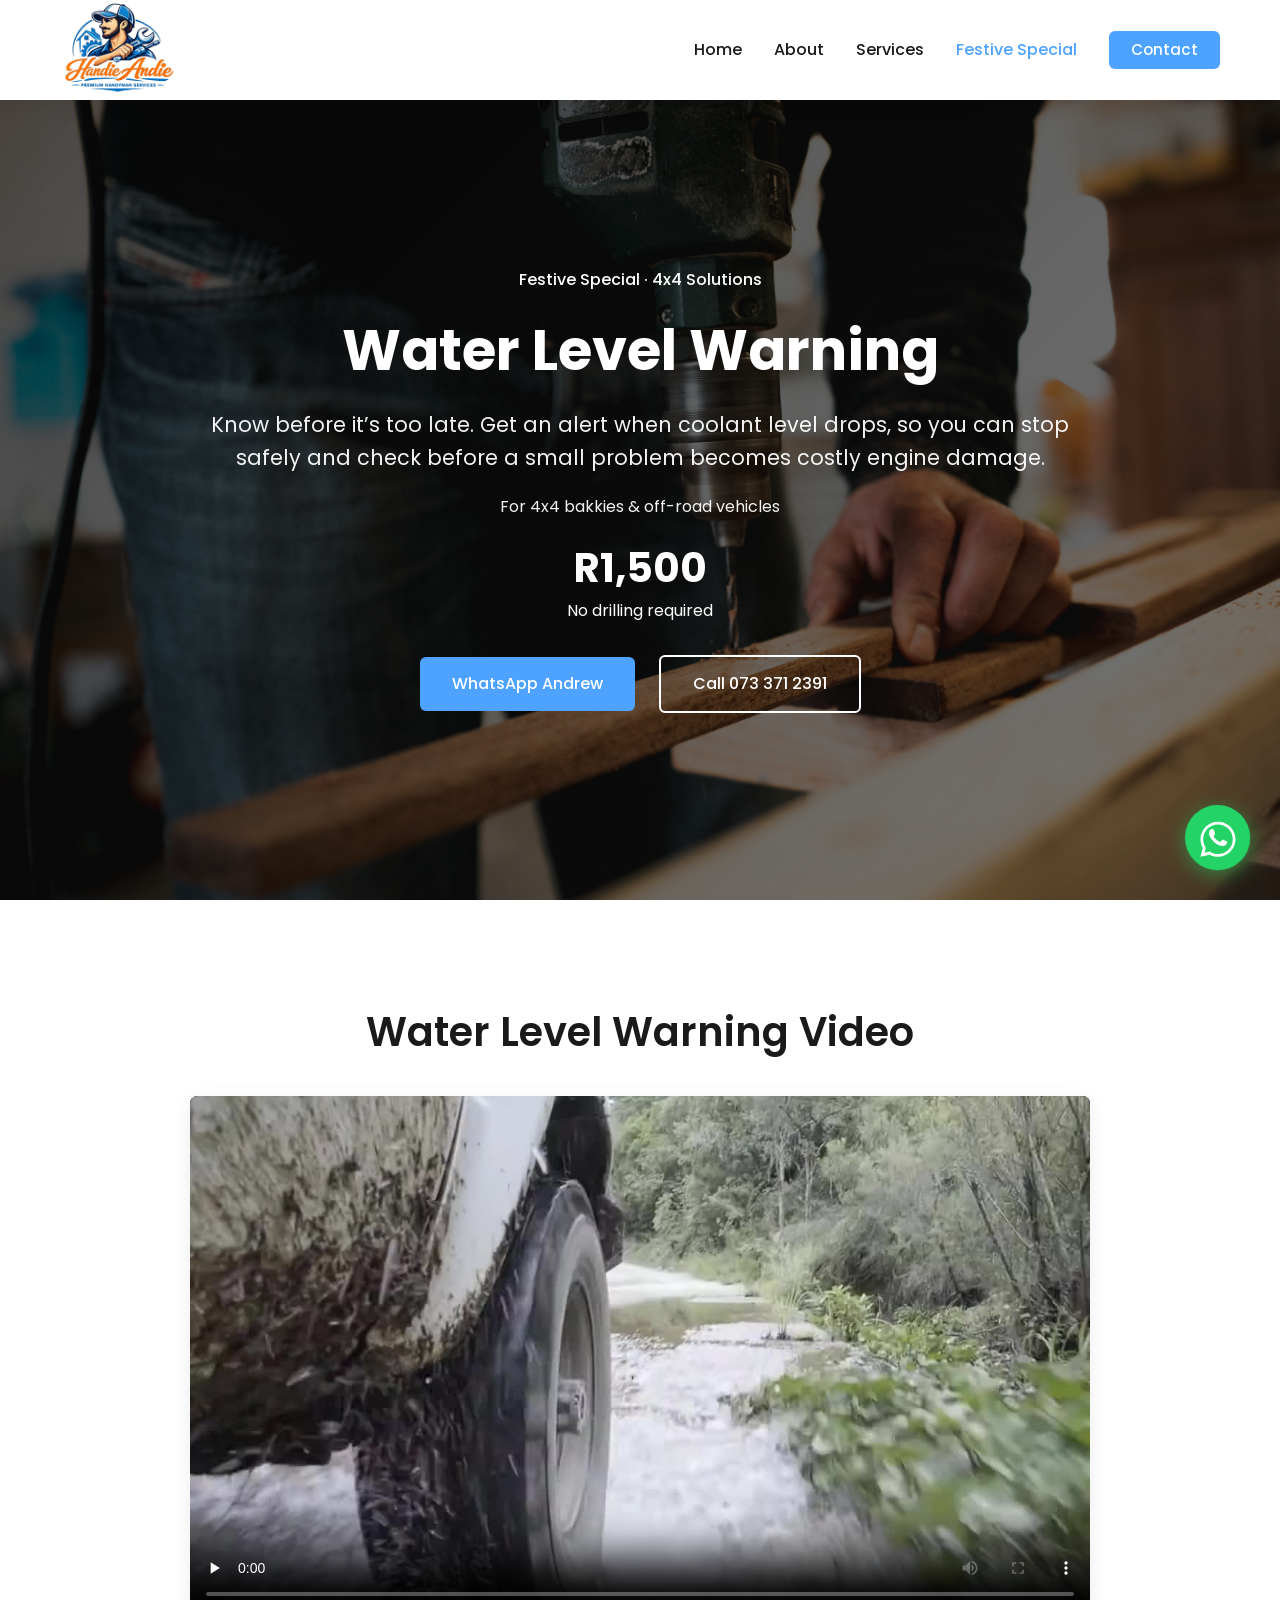
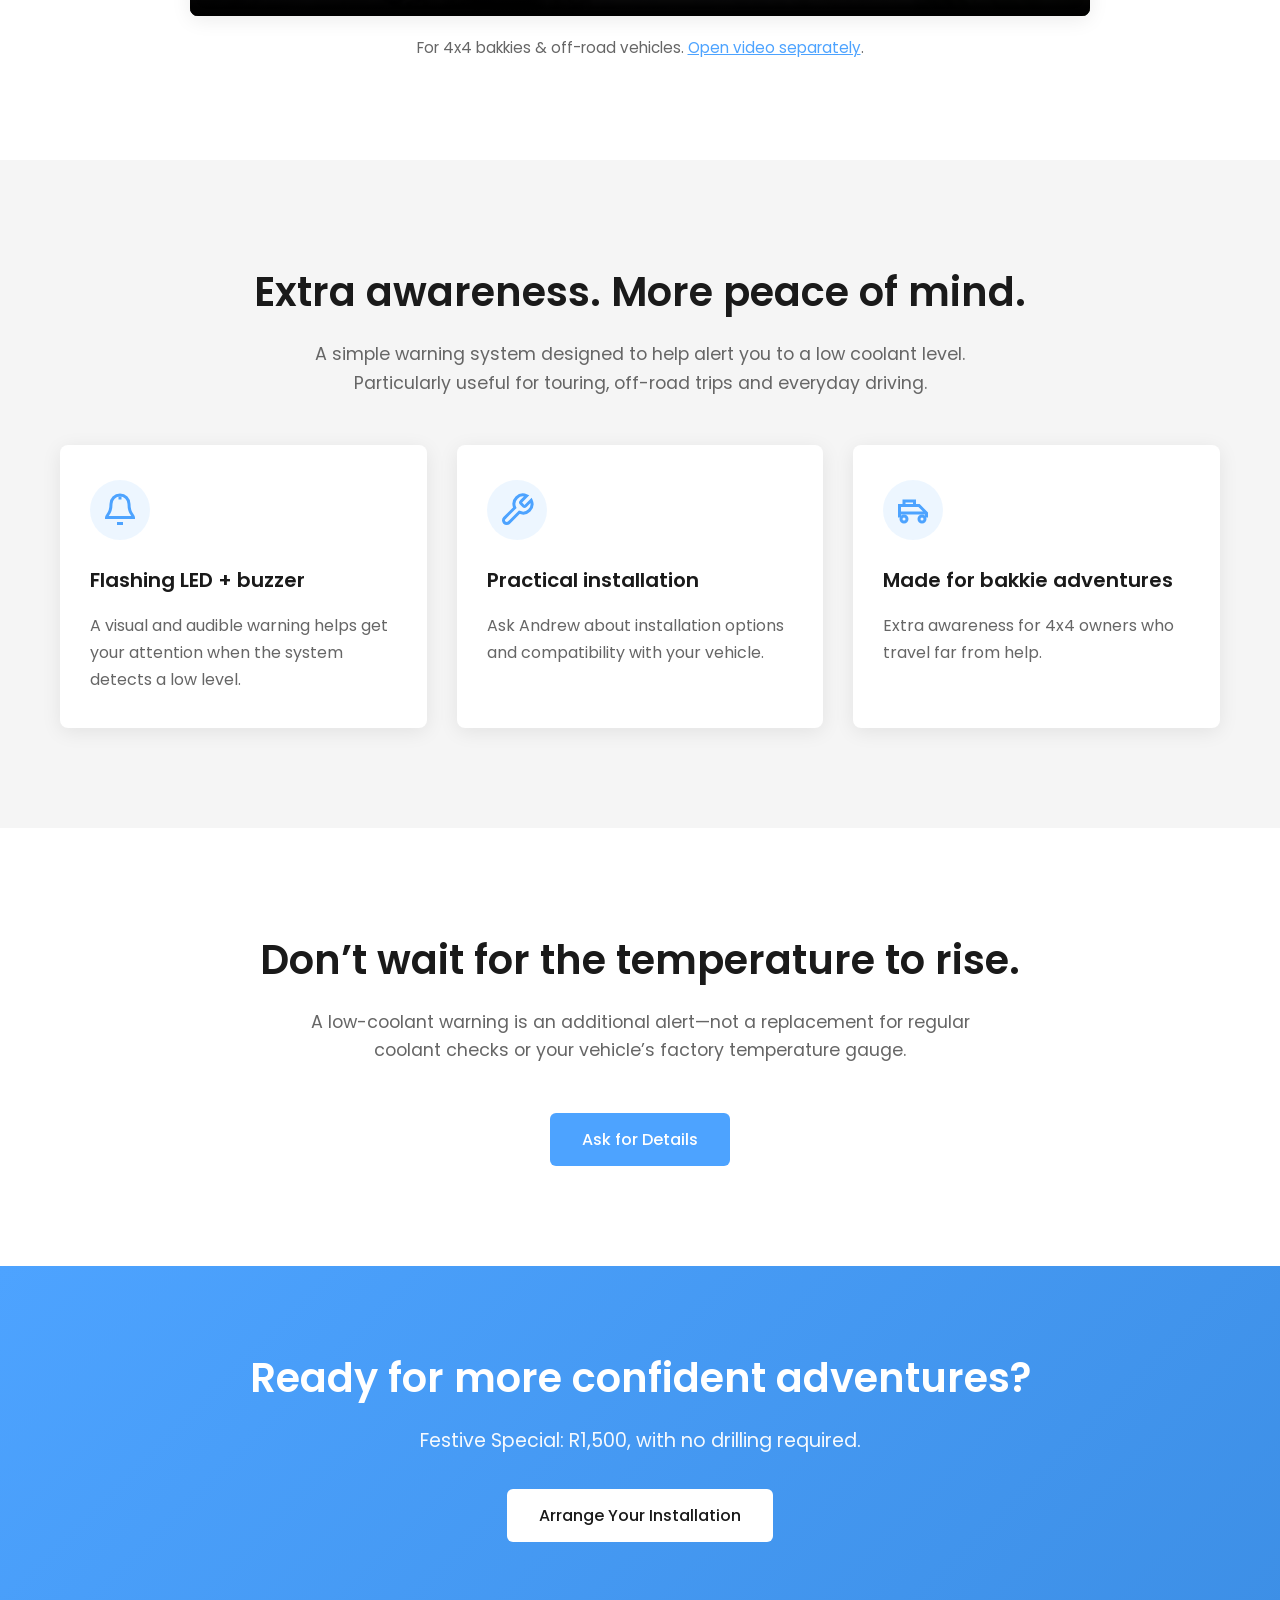
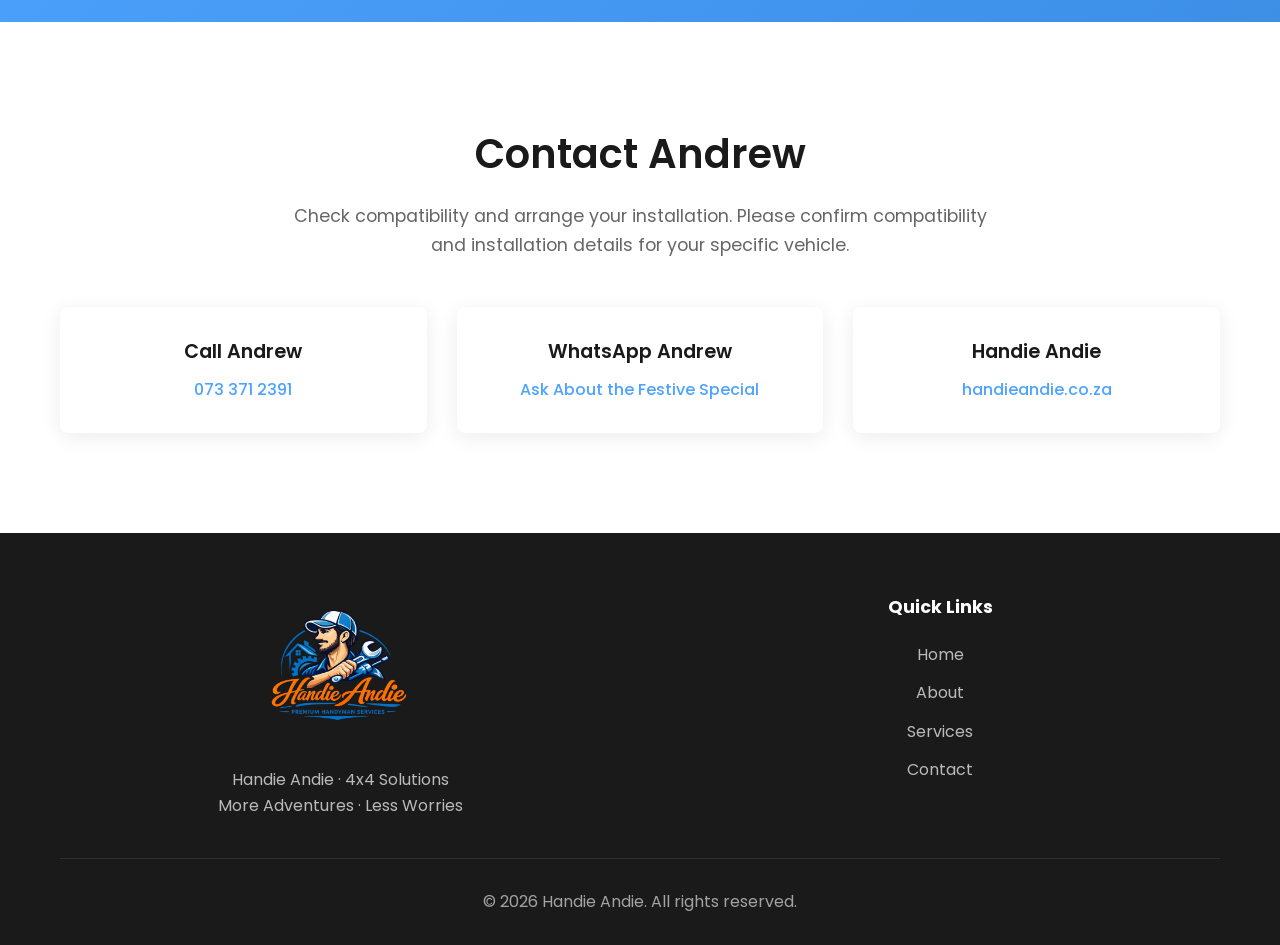
==== assets/festive-special.html @ 7f6da12e "Add optimized video player and poster to festive special page" ====
<!DOCTYPE html>
<html lang="en">
<head>
    <meta charset="UTF-8">
    <meta name="viewport" content="width=device-width, initial-scale=1.0">
    <meta name="description" content="Water level warning for 4x4 bakkies. Festive special: R1,500, no drilling required. Contact Andrew to confirm compatibility and installation.">
    <meta name="robots" content="index,follow">
    <meta name="author" content="Handie Andie">
    <link rel="canonical" href="https://handieandie.co.za/festive-special.html">
    <link rel="alternate" hreflang="en-ZA" href="https://handieandie.co.za/festive-special.html">
    <meta property="og:site_name" content="Handie Andie">
    <meta property="og:locale" content="en_ZA">
    <meta property="og:title" content="Festive Special | Water Level Warning | Handie Andie">
    <meta property="og:description" content="Water level warning for 4x4 bakkies. Festive special: R1,500, no drilling required. Contact Andrew to confirm compatibility and installation.">
    <meta property="og:type" content="website">
    <meta property="og:url" content="https://handieandie.co.za/festive-special.html">
    <meta property="og:image" content="https://handieandie.co.za/assets/images/logo.png">
    <meta property="og:image:secure_url" content="https://handieandie.co.za/assets/images/logo.png">
    <meta property="og:image:alt" content="Handie Andie Logo">
    <meta property="og:image:type" content="image/png">
    <meta property="og:image:width" content="1024">
    <meta property="og:image:height" content="1024">
    <meta name="twitter:card" content="summary_large_image">
    <meta name="twitter:title" content="Festive Special | Water Level Warning | Handie Andie">
    <meta name="twitter:description" content="Water level warning for 4x4 bakkies. Festive special: R1,500, no drilling required. Contact Andrew to confirm compatibility and installation.">
    <meta name="twitter:image" content="https://handieandie.co.za/assets/images/logo.png">
    <meta name="twitter:image:alt" content="Handie Andie Logo">
    <title>Festive Special | Water Level Warning | Handie Andie</title>

    <!-- Favicon -->
    <link rel="icon" href="assets/images/favicon.ico" sizes="any">
    <link rel="icon" type="image/png" sizes="32x32" href="assets/images/favicon-32x32.png">
    <link rel="icon" type="image/png" sizes="16x16" href="assets/images/favicon-16x16.png">
    <link rel="apple-touch-icon" sizes="180x180" href="assets/images/apple-touch-icon.png">
    <link rel="icon" type="image/png" sizes="192x192" href="assets/images/android-chrome-192x192.png">
    <link rel="icon" type="image/png" sizes="512x512" href="assets/images/android-chrome-512x512.png">
    
    <!-- Google Fonts -->
    <link rel="preconnect" href="https://fonts.googleapis.com">
    <link rel="preconnect" href="https://fonts.gstatic.com" crossorigin>
    <link href="https://fonts.googleapis.com/css2?family=Poppins:wght@300;400;500;600;700&display=swap" rel="stylesheet">
    
    <!-- Preload Critical Images -->
    <link rel="preload" as="image" href="assets/images/hero-1.jpg">
    <link rel="preload" as="image" href="assets/images/logo.png">
    
    <!-- Stylesheet -->
    <link rel="stylesheet" href="css/styles.css">
    

</head>
<body class="festive-page">
<a class="special-skip" href="#main">Skip to content</a>
    <nav class="navbar" id="navbar">
        <div class="nav-container">
            <a class="nav-logo" href="index.html" aria-label="Handie Andie home">
                <img src="assets/images/logo.png" alt="Handie Andie Logo" class="logo-img">
            </a>
            
            <div class="nav-menu" id="navMenu">
                <a href="index.html" class="nav-link">Home</a>
                <a href="index.html#about" class="nav-link">About</a>
                <a href="index.html#services" class="nav-link">Services</a>
                <a href="festive-special.html" class="nav-link" aria-current="page">Festive Special</a>
                <a href="#contact" class="nav-link nav-cta btn btn-primary">Contact</a>
            </div>
            
            <button class="nav-toggle" id="navToggle" type="button" aria-label="Open navigation" aria-expanded="false" aria-controls="navMenu">
                <span></span>
                <span></span>
                <span></span>
            </button>
        </div>
    </nav>


<main id="main">
<section class="hero" id="home" aria-labelledby="special-title">
 <div class="hero-background"><img src="assets/images/hero-1.jpg" alt="" class="hero-img"></div><div class="hero-overlay"></div>
 <div class="hero-content">
  <p class="special-eyebrow">Festive Special · 4x4 Solutions</p>
  <h1 class="hero-title" id="special-title">Water Level Warning</h1>
  <p class="hero-subtitle">Know before it’s too late. Get an alert when coolant level drops, so you can stop safely and check before a small problem becomes costly engine damage.</p>
  <p class="special-audience">For 4x4 bakkies &amp; off-road vehicles</p>
  <div class="special-offer"><span class="special-price">R1,500</span><span>No drilling required</span></div>
  <div class="hero-buttons"><a href="https://wa.me/27733712391?text=Hi%20Andrew%2C%20I%27m%20interested%20in%20the%20R1%2C500%20festive%20water%20level%20warning%20special%20for%20my%204x4%20bakkie." class="btn btn-primary" target="_blank" rel="noopener noreferrer">WhatsApp Andrew</a><a href="tel:+27733712391" class="btn btn-secondary">Call 073 371 2391</a></div>
 </div>
</section>
<section class="about special-video-section" aria-labelledby="video-title"><div class="container">
 <h2 class="section-title center" id="video-title">Water Level Warning Video</h2>
 <div class="special-video-frame">
  <video class="special-video" controls playsinline preload="none" poster="assets/videos/water-level-warning.jpg" aria-label="Water Level Warning video">
   <source src="assets/videos/water-level-warning.mp4" type="video/mp4">
   Your browser does not support embedded video. <a href="assets/videos/water-level-warning.mp4">Open the Water Level Warning video</a>.
  </video>
 </div>
 <p class="special-video-caption">For 4x4 bakkies &amp; off-road vehicles. <a href="assets/videos/water-level-warning.mp4">Open video separately</a>.</p>
</div></section>
<section class="services" aria-labelledby="benefits-title"><div class="container">
 <h2 class="section-title center" id="benefits-title">Extra awareness. More peace of mind.</h2>
 <p class="section-subtitle">A simple warning system designed to help alert you to a low coolant level. Particularly useful for touring, off-road trips and everyday driving.</p>
 <div class="services-grid"><article class="service-card"><div class="service-icon"><svg width="36" height="36" viewBox="0 0 24 24" fill="none" stroke="currentColor" stroke-width="2" aria-hidden="true"><path d="M18 8a6 6 0 0 0-12 0c0 7-3 7-3 9h18c0-2-3-2-3-9"/><path d="M10 21h4M12 3v2"/></svg></div><h3 class="service-title">Flashing LED + buzzer</h3><p class="service-description">A visual and audible warning helps get your attention when the system detects a low level.</p></article><article class="service-card"><div class="service-icon"><svg width="36" height="36" viewBox="0 0 24 24" fill="none" stroke="currentColor" stroke-width="2" aria-hidden="true"><path d="M14.7 6.3a1 1 0 0 0 0 1.4l1.6 1.6a1 1 0 0 0 1.4 0l3.77-3.77a6 6 0 0 1-7.94 7.94l-6.91 6.91a2.12 2.12 0 0 1-3-3l6.91-6.91a6 6 0 0 1 7.94-7.94l-3.76 3.76z"/></svg></div><h3 class="service-title">Practical installation</h3><p class="service-description">Ask Andrew about installation options and compatibility with your vehicle.</p></article><article class="service-card"><div class="service-icon"><svg width="36" height="36" viewBox="0 0 24 24" fill="none" stroke="currentColor" stroke-width="2" aria-hidden="true"><path d="M3 17V9h13l5 5v3M3 14h18M6 9V6h7v3"/><circle cx="6" cy="18" r="2"/><circle cx="18" cy="18" r="2"/></svg></div><h3 class="service-title">Made for bakkie adventures</h3><p class="service-description">Extra awareness for 4x4 owners who travel far from help.</p></article></div>
</div></section>
<section class="why-choose" aria-labelledby="awareness-title"><div class="container special-awareness">
 <h2 class="section-title center" id="awareness-title">Don’t wait for the temperature to rise.</h2>
 <p class="section-subtitle">A low-coolant warning is an additional alert—not a replacement for regular coolant checks or your vehicle’s factory temperature gauge.</p>
 <a class="btn btn-primary" href="https://wa.me/27733712391?text=Hi%20Andrew%2C%20please%20send%20me%20details%20about%20the%20water%20level%20warning." target="_blank" rel="noopener noreferrer">Ask for Details</a>
</div></section>
<section class="cta-strip"><div class="container cta-content"><h2 class="cta-title">Ready for more confident adventures?</h2><p class="cta-text">Festive Special: R1,500, with no drilling required.</p><a class="btn btn-light" href="#contact">Arrange Your Installation</a></div></section>
<section class="contact" id="contact" aria-labelledby="contact-title"><div class="container">
 <h2 class="section-title center" id="contact-title">Contact Andrew</h2>
 <p class="section-subtitle">Check compatibility and arrange your installation. Please confirm compatibility and installation details for your specific vehicle.</p>
 <div class="special-contact-grid">
 <div class="contact-card"><h3>Call Andrew</h3><p><a href="tel:+27733712391">073 371 2391</a></p></div>
 <div class="contact-card"><h3>WhatsApp Andrew</h3><p><a href="https://wa.me/27733712391?text=Hi%20Andrew%2C%20I%27m%20interested%20in%20the%20R1%2C500%20festive%20water%20level%20warning%20special%20for%20my%204x4%20bakkie." target="_blank" rel="noopener noreferrer">Ask About the Festive Special</a></p></div>
 <div class="contact-card"><h3>Handie Andie</h3><p><a href="index.html">handieandie.co.za</a></p></div>
 </div>
</div></section>
</main>
    <!-- Footer -->
    <footer class="footer">
        <div class="container">
            <div class="footer-content">
                <div class="footer-brand">
                    <img src="assets/images/logo.png" alt="Handie Andie Logo" class="footer-logo">
                    <p>Handie Andie · 4x4 Solutions<br>More Adventures · Less Worries</p>
                </div>
                
                <div class="footer-links">
                    <h4>Quick Links</h4>
                    <a href="index.html#home">Home</a>
                    <a href="index.html#about">About</a>
                    <a href="index.html#services">Services</a>
                    <a href="index.html#contact">Contact</a>
                </div>
                
            </div>
            
            <div class="footer-bottom">
                <p>&copy; 2026 Handie Andie. All rights reserved.</p>
            </div>
        </div>
    </footer>


    <!-- WhatsApp Widget -->
    <a href="https://wa.me/27733712391?text=Hi%20Andrew%2C%20I%27m%20interested%20in%20the%20R1%2C500%20festive%20water%20level%20warning%20special%20for%20my%204x4%20bakkie." class="whatsapp-widget" target="_blank" rel="noopener noreferrer" aria-label="Chat on WhatsApp">
        <svg viewBox="0 0 32 32" fill="none" xmlns="http://www.w3.org/2000/svg">
            <path fill-rule="evenodd" clip-rule="evenodd" d="M16 31C23.732 31 30 24.732 30 17C30 9.26801 23.732 3 16 3C8.26801 3 2 9.26801 2 17C2 19.5109 2.661 21.8674 3.81847 23.905L2 31L9.31486 29.3038C11.3014 30.3854 13.5789 31 16 31ZM16 28.8462C22.5425 28.8462 27.8462 23.5425 27.8462 17C27.8462 10.4575 22.5425 5.15385 16 5.15385C9.45755 5.15385 4.15385 10.4575 4.15385 17C4.15385 19.5328 4.9445 21.8811 6.29184 23.7885L5.23077 27.7692L9.27993 26.7569C11.1894 28.0746 13.5126 28.8462 16 28.8462Z" fill="white"/>
            <path d="M12.5 9.49989C12.1672 8.83131 11.6565 8.8905 11.1407 8.8905C10.2188 8.8905 8.78125 9.99478 8.78125 12.05C8.78125 13.7343 9.52345 15.578 12.0244 18.3361C14.438 20.9979 17.6094 22.3748 20.2422 22.3279C22.875 22.2811 23.4167 20.0154 23.4167 19.2503C23.4167 18.9112 23.2062 18.742 23.0613 18.696C22.1641 18.2654 20.5093 17.4631 20.1328 17.3124C19.7563 17.1617 19.5597 17.3656 19.4375 17.4765C19.0961 17.8018 18.4193 18.7608 18.1875 18.9765C17.9558 19.1922 17.6103 19.083 17.4665 19.0015C16.9374 18.7892 15.5029 18.1511 14.3595 17.0426C12.9453 15.6718 12.8623 15.2001 12.5959 14.7803C12.3828 14.4444 12.5392 14.2384 12.6172 14.1483C12.9219 13.7968 13.3426 13.254 13.5313 12.9843C13.7199 12.7145 13.5702 12.305 13.4803 12.05C13.0938 10.953 12.7663 10.0347 12.5 9.49989Z" fill="white"/>
        </svg>
    </a>


<script src="js/festive-special.js"></script>
</body></html>
---- assets/css/styles.css ----
/* ===================================
   HANDIE ANDIE PREMIUM STYLES
   =================================== */

/* Base Styles & Reset */
* {
    margin: 0;
    padding: 0;
    box-sizing: border-box;
}

:root {
    --primary-color: #4da3ff;
    --dark-color: #1a1a1a;
    --light-color: #ffffff;
    --gray-color: #666666;
    --light-gray: #f5f5f5;
    --border-color: #e0e0e0;
    --shadow: 0 4px 20px rgba(0, 0, 0, 0.08);
    --shadow-hover: 0 8px 30px rgba(0, 0, 0, 0.12);
    --transition: all 0.3s ease;
}

html {
    scroll-behavior: smooth;
}

body {
    font-family: 'Poppins', sans-serif;
    font-size: 16px;
    line-height: 1.6;
    color: var(--dark-color);
    background-color: var(--light-color);
    overflow-x: hidden;
}

img {
    max-width: 100%;
    height: auto;
    display: block;
}

a {
    text-decoration: none;
    color: inherit;
}

/* Container */
.container {
    max-width: 1200px;
    margin: 0 auto;
    padding: 0 20px;
    width: 100%;
}

/* Section Titles */
.section-title {
    font-size: 2.5rem;
    font-weight: 600;
    margin-bottom: 1rem;
    color: var(--dark-color);
}

.section-title.center {
    text-align: center;
}

.section-subtitle {
    font-size: 1.1rem;
    color: var(--gray-color);
    text-align: center;
    margin-bottom: 3rem;
    max-width: 700px;
    margin-left: auto;
    margin-right: auto;
}

/* Buttons */
.btn {
    display: inline-block;
    padding: 14px 32px;
    font-size: 1rem;
    font-weight: 500;
    border-radius: 6px;
    transition: var(--transition);
    cursor: pointer;
    border: none;
    text-align: center;
}

.btn-primary {
    background-color: var(--primary-color);
    color: var(--light-color);
}

.btn-primary:hover {
    background-color: #3d8fe6;
    transform: translateY(-2px);
    box-shadow: 0 6px 20px rgba(77, 163, 255, 0.3);
}

.btn-secondary {
    background-color: transparent;
    color: var(--light-color);
    border: 2px solid var(--light-color);
}

.btn-secondary:hover {
    background-color: var(--light-color);
    color: var(--dark-color);
}

.btn-light {
    background-color: var(--light-color);
    color: var(--dark-color);
}

.btn-light:hover {
    background-color: var(--light-gray);
    transform: translateY(-2px);
    box-shadow: var(--shadow-hover);
}

/* Prevent layout shift on load */
html, body {
    width: 100%;
    overflow-x: hidden;
    position: relative;
}

body {
    min-height: 100vh;
}

/* ===================================
   NAVIGATION
   =================================== */
.navbar {
    position: fixed;
    top: 0;
    left: 0;
    right: 0;
    width: 100%;
    background-color: var(--light-color);
    box-shadow: var(--shadow);
    z-index: 1000;
    transition: var(--transition);
    height: 100px;
}

.nav-container {
    max-width: 1200px;
    margin: 0 auto;
    padding: 0 20px;
    display: flex;
    justify-content: space-between;
    align-items: center;
    height: 100%;
    width: 100%;
}

.nav-logo {
    display: flex;
    align-items: center;
    gap: 12px;
    font-size: 1.5rem;
    font-weight: 600;
    color: var(--dark-color);
    min-height: 100px; /* Prevent layout shift */
}

.logo-img {
    width: 120px;
    height: 120px;
    object-fit: contain;
    background-color: transparent; /* Prevent flash */
}

.nav-menu {
    display: flex;
    gap: 2rem;
    align-items: center;
}

.nav-link {
    color: var(--dark-color);
    font-weight: 500;
    transition: var(--transition);
    position: relative;
}

.nav-link:hover {
    color: var(--primary-color);
}

.nav-link::after {
    content: '';
    position: absolute;
    bottom: -5px;
    left: 0;
    width: 0;
    height: 2px;
    background-color: var(--primary-color);
    transition: var(--transition);
}


.nav-link.nav-cta {
    color: var(--light-color);
    padding: 10px 22px;
    border-radius: 6px;
    font-size: 0.95rem;
    line-height: 1.2;
}

.nav-link.nav-cta::after {
    display: none;
}

.nav-link.nav-cta:hover {
    color: var(--light-color);
    transform: translateY(-1px);
    box-shadow: 0 6px 18px rgba(77, 163, 255, 0.35);
}
.nav-link:hover::after {
    width: 100%;
}

.nav-toggle {
    display: none;
    flex-direction: column;
    gap: 5px;
    cursor: pointer;
}

.nav-toggle span {
    width: 28px;
    height: 3px;
    background-color: var(--dark-color);
    transition: var(--transition);
    border-radius: 2px;
}

/* ===================================
   HERO SECTION
   =================================== */
.hero {
    position: relative;
    height: 100vh;
    min-height: 600px;
    display: flex;
    align-items: center;
    justify-content: center;
    overflow: hidden;
    background-color: #1a1a1a;
}

.hero-background {
    position: absolute;
    top: 0;
    left: 0;
    width: 100%;
    height: 100%;
    z-index: 1;
    background-color: #2a2a2a;
}

.hero-img {
    width: 100%;
    height: 100%;
    object-fit: cover;
    object-position: center;
    will-change: transform;
}

.hero-overlay {
    position: absolute;
    top: 0;
    left: 0;
    width: 100%;
    height: 100%;
    background: linear-gradient(135deg, rgba(0, 0, 0, 0.7) 0%, rgba(0, 0, 0, 0.5) 100%);
    z-index: 2;
}

.hero-content {
    position: relative;
    z-index: 3;
    text-align: center;
    color: var(--light-color);
    max-width: 900px;
    width: 100%;
    padding: 0 20px;
    margin: 0 auto;
    opacity: 0;
    animation: fadeInUp 1s ease forwards;
    animation-delay: 0.3s;
}

.hero-title {
    font-size: 3.5rem;
    font-weight: 700;
    margin-bottom: 1.5rem;
    line-height: 1.2;
    text-align: center;
}

.hero-subtitle {
    font-size: 1.3rem;
    margin-bottom: 2.5rem;
    line-height: 1.6;
    opacity: 0.95;
    text-align: center;
}

.hero-buttons {
    display: flex;
    gap: 1.5rem;
    justify-content: center;
    align-items: center;
    flex-wrap: wrap;
}

@keyframes fadeInUp {
    from {
        opacity: 0;
        transform: translateY(30px);
    }
    to {
        opacity: 1;
        transform: translateY(0);
    }
}

/* ===================================
   IMAGE LOADING OPTIMIZATION
   =================================== */
img {
    max-width: 100%;
    height: auto;
    display: block;
}

/* Prevent layout shift while images load */
.hero-img,
.about-img {
    background-color: #2a2a2a;
    min-height: 100%;
}

/* Add a subtle loading effect */
.hero-background::before {
    content: '';
    position: absolute;
    top: 0;
    left: 0;
    width: 100%;
    height: 100%;
    background: linear-gradient(90deg, 
        rgba(42, 42, 42, 0.8) 0%, 
        rgba(58, 58, 58, 0.8) 50%, 
        rgba(42, 42, 42, 0.8) 100%);
    background-size: 200% 100%;
    animation: shimmer 2s infinite;
    z-index: 1;
    opacity: 0;
    transition: opacity 0.3s ease;
}

.hero-background.loading::before {
    opacity: 1;
}

@keyframes shimmer {
    0% {
        background-position: -200% 0;
    }
    100% {
        background-position: 200% 0;
    }
}

/* ===================================
   ABOUT SECTION
   =================================== */
.about {
    padding: 100px 0;
    background-color: var(--light-color);
}

.about-grid {
    display: grid;
    grid-template-columns: 1fr 1fr;
    gap: 60px;
    align-items: center;
}

.about-content {
    opacity: 0;
    transform: translateX(-30px);
    transition: var(--transition);
}

.about-content.visible {
    opacity: 1;
    transform: translateX(0);
}

.about-text {
    color: var(--gray-color);
    margin-bottom: 1.5rem;
    font-size: 1.05rem;
}

.about-stats {
    display: flex;
    gap: 2rem;
    margin-top: 2.5rem;
}

.stat {
    display: flex;
    flex-direction: column;
}

.stat-number {
    font-size: 2.5rem;
    font-weight: 700;
    color: var(--primary-color);
    margin-bottom: 0.3rem;
}

.stat-label {
    font-size: 0.95rem;
    color: var(--gray-color);
}

.about-image {
    opacity: 0;
    transform: translateX(30px);
    transition: var(--transition);
}

.about-image.visible {
    opacity: 1;
    transform: translateX(0);
}

.about-img {
    width: 100%;
    height: 500px;
    object-fit: cover;
    border-radius: 8px;
    box-shadow: var(--shadow);
}

/* ===================================
   SERVICES SECTION
   =================================== */
.services {
    padding: 100px 0;
    background-color: var(--light-gray);
}

.services-grid {
    display: grid;
    grid-template-columns: repeat(auto-fit, minmax(320px, 1fr));
    gap: 30px;
}

.service-card {
    background-color: var(--light-color);
    padding: 35px 30px;
    border-radius: 8px;
    box-shadow: var(--shadow);
    transition: var(--transition);
    opacity: 0;
    transform: translateY(30px);
    display: flex;
    flex-direction: column;
}

.service-card.visible {
    opacity: 1;
    transform: translateY(0);
}

.service-card:hover {
    transform: translateY(-8px);
    box-shadow: var(--shadow-hover);
}

.service-icon {
    width: 60px;
    height: 60px;
    background-color: rgba(77, 163, 255, 0.1);
    border-radius: 50%;
    display: flex;
    align-items: center;
    justify-content: center;
    margin-bottom: 1.5rem;
    color: var(--primary-color);
}

.service-title {
    font-size: 1.25rem;
    font-weight: 600;
    margin-bottom: 1rem;
    color: var(--dark-color);
}

.service-description {
    color: var(--gray-color);
    line-height: 1.7;
    margin: 0;
}

.service-list {
    list-style: none;
    padding: 0;
    margin: 0;
}

.service-list li {
    color: var(--gray-color);
    padding: 8px 0;
    padding-left: 24px;
    position: relative;
    line-height: 1.5;
    font-size: 0.95rem;
}

.service-list li::before {
    content: '✓';
    position: absolute;
    left: 0;
    color: var(--primary-color);
    font-weight: 700;
    font-size: 1rem;
}

/* Featured service card */
.service-card-featured {
    background: linear-gradient(135deg, rgba(77, 163, 255, 0.05) 0%, rgba(77, 163, 255, 0.1) 100%);
    border: 2px solid var(--primary-color);
}

.service-card-featured .service-icon {
    background-color: var(--primary-color);
    color: var(--light-color);
}

.service-card-featured .service-title {
    color: var(--primary-color);
    font-size: 1.3rem;
}

/* ===================================
   WHY CHOOSE US SECTION
   =================================== */
.why-choose {
    padding: 100px 0;
    background-color: var(--light-color);
}

.features-grid {
    display: grid;
    grid-template-columns: repeat(auto-fit, minmax(300px, 1fr));
    gap: 40px;
}

.feature {
    text-align: center;
    opacity: 0;
    transform: translateY(30px);
    transition: var(--transition);
}

.feature.visible {
    opacity: 1;
    transform: translateY(0);
}

.feature-icon {
    width: 60px;
    height: 60px;
    background-color: var(--primary-color);
    color: var(--light-color);
    border-radius: 50%;
    display: flex;
    align-items: center;
    justify-content: center;
    margin: 0 auto 1.5rem;
    font-size: 1.8rem;
    font-weight: 700;
}

.feature-title {
    font-size: 1.3rem;
    font-weight: 600;
    margin-bottom: 1rem;
    color: var(--dark-color);
}

.feature-text {
    color: var(--gray-color);
    line-height: 1.7;
}

/* ===================================
   CTA STRIP
   =================================== */
.cta-strip {
    padding: 80px 0;
    background: linear-gradient(135deg, var(--primary-color) 0%, #3d8fe6 100%);
    color: var(--light-color);
}

.cta-content {
    text-align: center;
}

.cta-title {
    font-size: 2.5rem;
    font-weight: 600;
    margin-bottom: 1rem;
    color: var(--light-color);
}

.cta-text {
    font-size: 1.2rem;
    margin-bottom: 2rem;
    opacity: 0.95;
}

/* ===================================
   CONTACT SECTION
   =================================== */
.contact {
    padding: 100px 0;
    position: relative;
    overflow: hidden;
}

.contact::before {
    content: '';
    position: absolute;
    top: 0;
    left: 0;
    right: 0;
    bottom: 0;
    background-image: url('../assets/images/contact-bg.jpg');
    background-size: cover;
    background-position: center;
    background-attachment: fixed;
    opacity: 0.1;
    z-index: 0;
}

.contact .container {
    position: relative;
    z-index: 1;
}

.contact-content {
    display: grid;
    grid-template-columns: 1fr 1.2fr;
    gap: 50px;
    align-items: start;
}

.contact-info {
    display: flex;
    flex-direction: column;
    gap: 25px;
}

.contact-card {
    background-color: var(--light-color);
    padding: 30px;
    border-radius: 8px;
    box-shadow: var(--shadow);
    text-align: center;
    transition: var(--transition);
}

.contact-card:hover {
    transform: translateY(-5px);
    box-shadow: var(--shadow-hover);
}

.contact-icon {
    width: 60px;
    height: 60px;
    background-color: rgba(77, 163, 255, 0.1);
    border-radius: 50%;
    display: flex;
    align-items: center;
    justify-content: center;
    margin: 0 auto 15px;
    color: var(--primary-color);
}

.contact-icon.whatsapp {
    background-color: rgba(37, 211, 102, 0.1);
    color: #25d366;
}

.contact-card h3 {
    font-size: 1.2rem;
    font-weight: 600;
    margin-bottom: 10px;
    color: var(--dark-color);
}

.contact-card p {
    margin: 0;
}

.contact-card a {
    color: var(--primary-color);
    font-weight: 500;
    transition: var(--transition);
}

.contact-card a:hover {
    color: #3d8fe6;
}

.contact-form {
    background-color: var(--light-color);
    padding: 40px;
    border-radius: 8px;
    box-shadow: var(--shadow);
}

.form-group {
    margin-bottom: 1.8rem;
}

.form-group label {
    display: block;
    margin-bottom: 0.5rem;
    font-weight: 500;
    color: var(--dark-color);
}

.form-group input,
.form-group textarea {
    width: 100%;
    padding: 14px;
    border: 1px solid var(--border-color);
    border-radius: 6px;
    font-family: 'Poppins', sans-serif;
    font-size: 1rem;
    transition: var(--transition);
}

.form-group input:focus,
.form-group textarea:focus {
    outline: none;
    border-color: var(--primary-color);
    box-shadow: 0 0 0 3px rgba(77, 163, 255, 0.1);
}

.form-group textarea {
    resize: vertical;
}

.error-message {
    display: block;
    color: #e74c3c;
    font-size: 0.85rem;
    margin-top: 0.5rem;
    min-height: 20px;
}

.btn-submit {
    width: 100%;
    font-size: 1.1rem;
    padding: 16px;
}

.success-message {
    display: none;
    background-color: #27ae60;
    color: var(--light-color);
    padding: 1rem;
    border-radius: 6px;
    text-align: center;
    margin-top: 1rem;
    animation: fadeInUp 0.5s ease;
}

.success-message.show {
    display: block;
}

/* ===================================
   FOOTER
   =================================== */
.footer {
    background-color: var(--dark-color);
    color: var(--light-color);
    padding: 60px 0 30px;
}

.footer-content {
    display: grid;
    grid-template-columns: repeat(auto-fit, minmax(250px, 1fr));
    gap: 40px;
    margin-bottom: 40px;
    justify-items: center;
    text-align: center;
}

.footer-brand {
    display: flex;
    flex-direction: column;
    align-items: center;
    gap: 1rem;
}

.footer-logo {
    width: 150px;
    height: auto;
    object-fit: contain;
    margin-bottom: 0.5rem;
}

.footer-brand p {
    color: rgba(255, 255, 255, 0.7);
    line-height: 1.6;
    max-width: 250px;
}

.footer-links,
.footer-social {
    display: flex;
    flex-direction: column;
    gap: 0.8rem;
    align-items: center;
}

.footer-links h4,
.footer-social h4 {
    font-size: 1.1rem;
    margin-bottom: 0.5rem;
}

.footer-links a,
.footer-social a {
    color: rgba(255, 255, 255, 0.7);
    transition: var(--transition);
}

.footer-links a:hover,
.footer-social a:hover {
    color: var(--primary-color);
}

.footer-bottom {
    text-align: center;
    padding-top: 30px;
    border-top: 1px solid rgba(255, 255, 255, 0.1);
}

.footer-bottom p {
    color: rgba(255, 255, 255, 0.6);
}

/* ===================================
   WHATSAPP WIDGET
   =================================== */
.whatsapp-widget {
    position: fixed;
    bottom: 30px;
    right: 30px;
    width: 65px;
    height: 65px;
    background-color: #25d366;
    border-radius: 50%;
    display: flex;
    align-items: center;
    justify-content: center;
    color: var(--light-color);
    box-shadow: 0 4px 20px rgba(37, 211, 102, 0.5);
    z-index: 999;
    transition: all 0.3s ease;
    cursor: pointer;
    text-decoration: none;
}

.whatsapp-widget:hover {
    transform: scale(1.1);
    box-shadow: 0 6px 25px rgba(37, 211, 102, 0.7);
    background-color: #20ba5a;
}

.whatsapp-widget svg {
    width: 40px;
    height: 40px;
    position: relative;
    z-index: 2;
}

/* Pulse animation */
.whatsapp-widget::before {
    content: '';
    position: absolute;
    top: 50%;
    left: 50%;
    transform: translate(-50%, -50%);
    width: 100%;
    height: 100%;
    border-radius: 50%;
    background-color: rgba(37, 211, 102, 0.5);
    animation: pulse 2s ease-out infinite;
    z-index: 0;
}

@keyframes pulse {
    0% {
        transform: translate(-50%, -50%) scale(1);
        opacity: 1;
    }
    100% {
        transform: translate(-50%, -50%) scale(1.4);
        opacity: 0;
    }
}

/* Mobile responsive */
@media (max-width: 768px) {
    .whatsapp-widget {
        bottom: 20px;
        right: 20px;
        width: 60px;
        height: 60px;
    }
    
    .whatsapp-widget svg {
        width: 35px;
        height: 35px;
    }
}

/* ===================================
   RESPONSIVE DESIGN
   =================================== */

@media (max-width: 968px) {
    .hero-title {
        font-size: 2.5rem;
    }

    .hero-subtitle {
        font-size: 1.1rem;
    }

    .about-grid {
        grid-template-columns: 1fr;
        gap: 40px;
    }

    .about-img {
        height: 400px;
    }

    .about-stats {
        justify-content: space-around;
    }

    .section-title {
        font-size: 2rem;
    }

    .cta-title {
        font-size: 2rem;
    }
}

@media (max-width: 768px) {
    /* Navigation */
    .nav-menu {
        position: fixed;
        top: 100px;
        left: 0;
        right: 0;
        background-color: var(--light-color);
        flex-direction: column;
        gap: 0;
        padding: 0;
        box-shadow: var(--shadow);
        max-height: 0;
        overflow: hidden;
        transition: max-height 0.3s ease;
    }

    .nav-menu.active {
        max-height: 400px;
        padding: 20px 0;
    }

    .nav-link {
        padding: 15px 20px;
        width: 100%;
        text-align: center;
        border-bottom: 1px solid var(--border-color);
    }

    .nav-link:last-child {
        border-bottom: none;
    }

    .nav-toggle {
        display: flex;
    }

    .nav-toggle.active span:nth-child(1) {
        transform: rotate(45deg) translate(8px, 8px);
    }

    .nav-toggle.active span:nth-child(2) {
        opacity: 0;
    }

    .nav-toggle.active span:nth-child(3) {
        transform: rotate(-45deg) translate(7px, -7px);
    }

    /* Hero */
    .hero {
        height: 100vh;
        min-height: 100vh;
        padding-top: 100px;
    }

    .hero-content {
        padding: 0 30px;
        width: 100%;
        max-width: 100%;
        display: flex;
        flex-direction: column;
        align-items: center;
        justify-content: center;
    }

    .hero-title {
        font-size: 2rem;
        line-height: 1.3;
        text-align: center;
        margin-bottom: 1.5rem;
    }

    .hero-subtitle {
        font-size: 1rem;
        line-height: 1.6;
        text-align: center;
        margin-bottom: 2rem;
    }

    .hero-buttons {
        flex-direction: column;
        gap: 1rem;
        width: 100%;
        max-width: 300px;
        align-items: stretch;
    }

    .btn {
        width: 100%;
        text-align: center;
    }

    /* About */
    .about-stats {
        flex-direction: column;
        gap: 1.5rem;
    }

    /* Services */
    .services-grid {
        grid-template-columns: 1fr;
    }
    
    .service-card {
        padding: 30px 25px;
    }
    
    .service-list li {
        font-size: 0.9rem;
        padding: 6px 0;
        padding-left: 22px;
    }

    /* Features */
    .features-grid {
        grid-template-columns: 1fr;
    }

    /* Contact */
    .contact-content {
        grid-template-columns: 1fr;
        gap: 40px;
    }

    .contact-card {
        padding: 25px 20px;
    }

    .contact-form {
        padding: 30px 20px;
    }

    /* Footer */
.footer-content {
    grid-template-columns: 1fr;
    text-align: center;
}

.footer-brand {
    align-items: center;
}

.footer-logo {
    width: 120px;
}

.footer-brand p {
    text-align: center;
    max-width: 100%;
}

.footer-links,
.footer-social {
    align-items: center;
}
    /* WhatsApp Widget Mobile */
    .whatsapp-widget {
        bottom: 20px;
        right: 20px;
        width: 55px;
        height: 55px;
    }
    
    .whatsapp-widget svg {
        width: 28px;
        height: 28px;
    }
}

@media (max-width: 480px) {
    .hero {
        min-height: 100vh;
    }
    
    .hero-content {
        padding: 0 20px;
    }
    
    .hero-title {
        font-size: 1.75rem;
        line-height: 1.3;
    }

    .hero-subtitle {
        font-size: 0.95rem;
        line-height: 1.5;
    }

    .section-title {
        font-size: 1.8rem;
    }

    .stat-number {
        font-size: 2rem;
    }

    .service-card {
        padding: 30px 20px;
    }
}


/* Festive special — uses the existing Handie Andie design tokens. */
.special-home { padding: 60px 0; }
.special-home-card { display: grid; grid-template-columns: 1fr auto; gap: 40px; align-items: center; padding: 40px; border-radius: 8px; }
.special-home-label { color: var(--gray-color); font-weight: 500; margin-bottom: 12px; }
.special-home-action { text-align: center; }
.special-home-action .btn { margin-top: 20px; }
.festive-page .hero { height: auto; min-height: 100vh; padding: 160px 0 80px; }
.festive-page .hero-content { opacity: 1; animation: none; }
.special-eyebrow { font-weight: 500; margin-bottom: 24px; }
.festive-page .hero-subtitle { margin-bottom: 20px; }
.special-audience { opacity: 0.95; }
.special-offer { display: flex; flex-direction: column; gap: 6px; margin: 24px auto 32px; }
.special-price { font-size: 2.5rem; font-weight: 700; line-height: 1.2; }
.festive-page .service-card { opacity: 1; transform: none; }
.festive-page .service-card:hover { transform: translateY(-8px); }
.special-awareness { text-align: center; }
.special-contact-grid { display: grid; grid-template-columns: repeat(3, 1fr); gap: 30px; }
.festive-page .contact::before { content: none; }
.festive-page .nav-toggle { border: 0; background: transparent; padding: 8px; }
.festive-page .nav-link[aria-current="page"] { color: var(--primary-color); }
.festive-page #contact, .festive-page #main { scroll-margin-top: 100px; }
.special-skip { position: fixed; top: -100px; left: 20px; z-index: 1001; padding: 14px 24px; background: var(--light-color); color: var(--dark-color); border-radius: 6px; }
.special-skip:focus { top: 12px; }
.festive-page a:focus-visible, .festive-page button:focus-visible { outline: 3px solid var(--primary-color); outline-offset: 4px; }
@media (min-width: 769px) and (max-width: 1100px) {
    .navbar .nav-menu { gap: 1rem; }
    .navbar .nav-link { font-size: 0.9rem; }
}
@media (max-width: 768px) {
    .special-home-card { grid-template-columns: 1fr; padding: 30px 25px; gap: 24px; }
    .special-home-action { text-align: left; }
    .special-contact-grid { grid-template-columns: 1fr; }
    .festive-page .hero { min-height: 100svh; padding: 140px 0 60px; }
    .festive-page .hero-content { padding: 0 20px; }
    .festive-page .special-price { font-size: 2rem; }
    .festive-page .hero-buttons { margin: 0 auto; }
    .festive-page .nav-menu:not(.active) { visibility: hidden; }
}
@media (prefers-reduced-motion: reduce) {
    html:has(.festive-page) { scroll-behavior: auto; }
    .festive-page *, .festive-page *::before, .festive-page *::after { animation: none !important; transition: none !important; }
}

/* Festive special video uses the existing card and spacing treatments. */
.special-video-frame { max-width: 900px; margin: 32px auto 0; border-radius: 8px; overflow: hidden; box-shadow: var(--shadow); background-color: var(--dark-color); }
.special-video { display: block; width: 100%; max-height: 70vh; object-fit: contain; background-color: var(--dark-color); }
.special-video-caption { margin-top: 20px; text-align: center; color: var(--gray-color); font-size: 0.95rem; }
.special-video-caption a { color: var(--primary-color); text-decoration: underline; }
@media (max-width: 768px) { .special-video-section { padding: 60px 0; } }
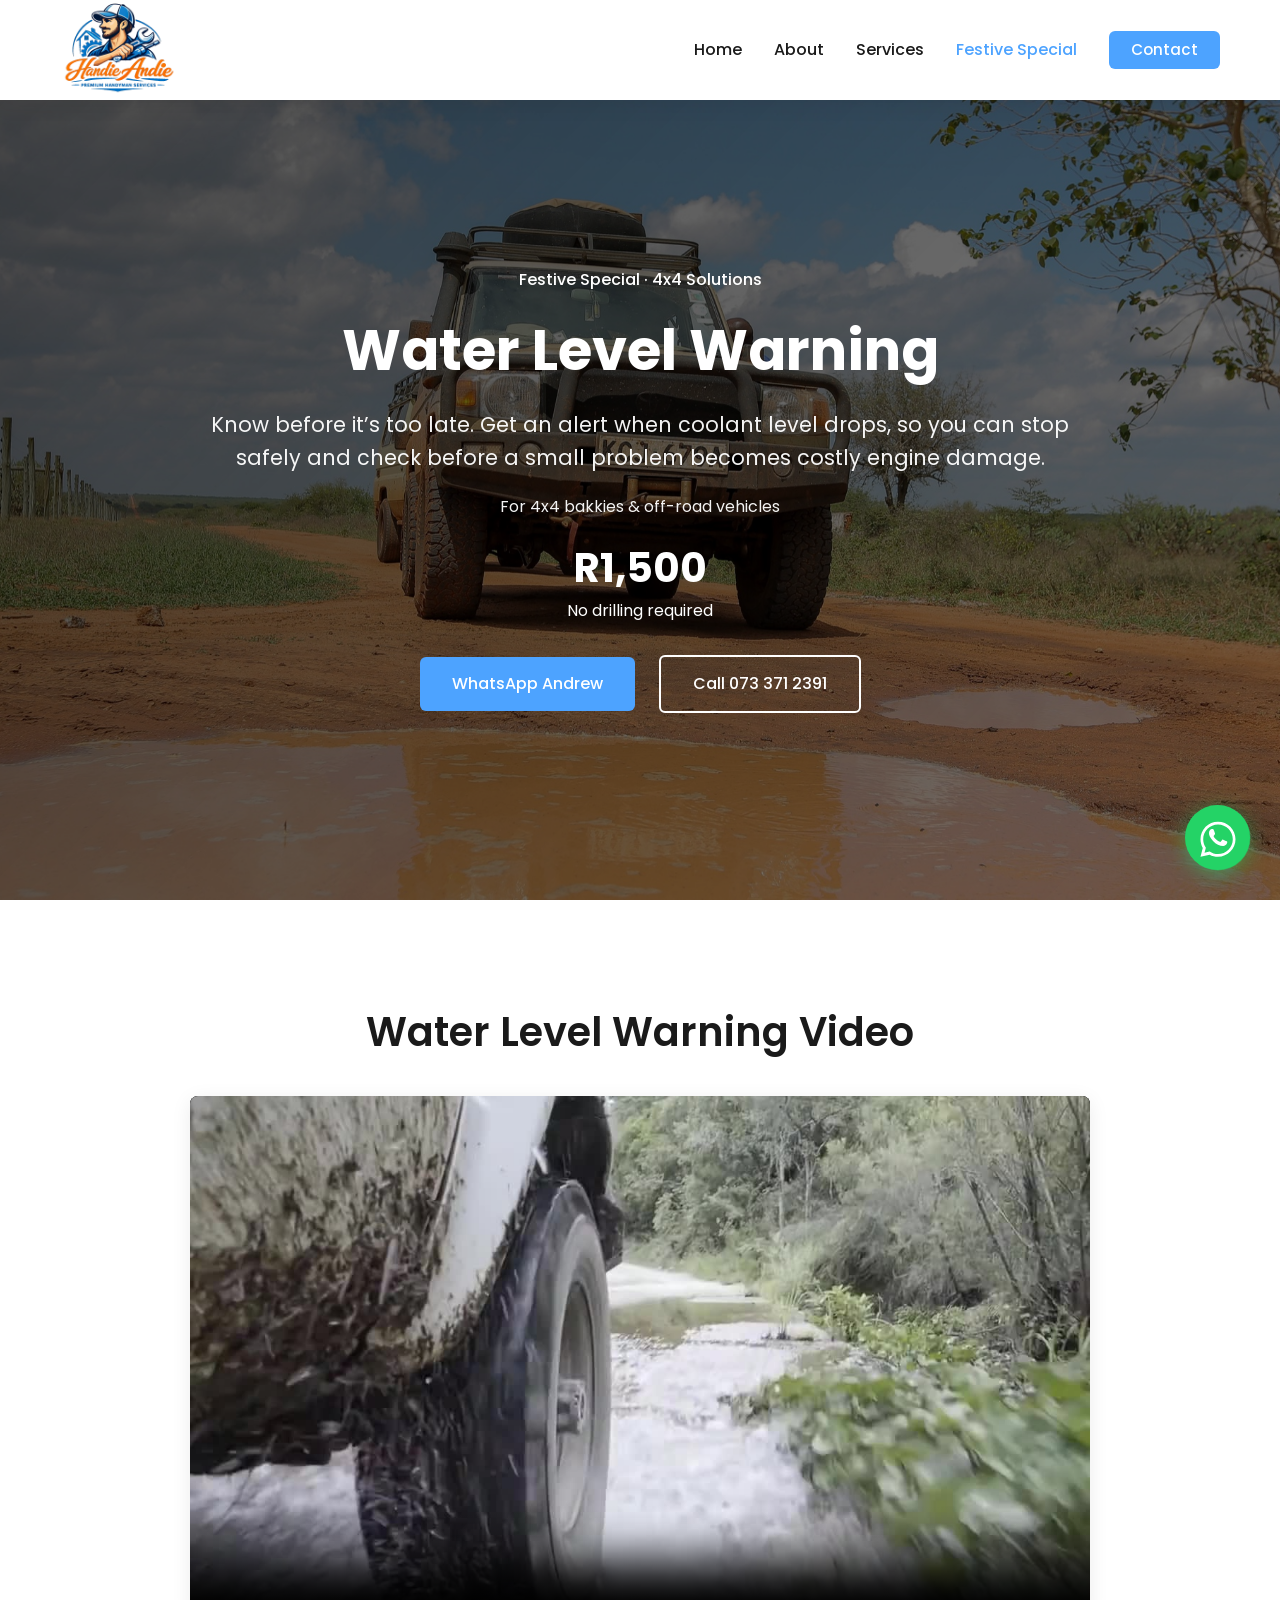
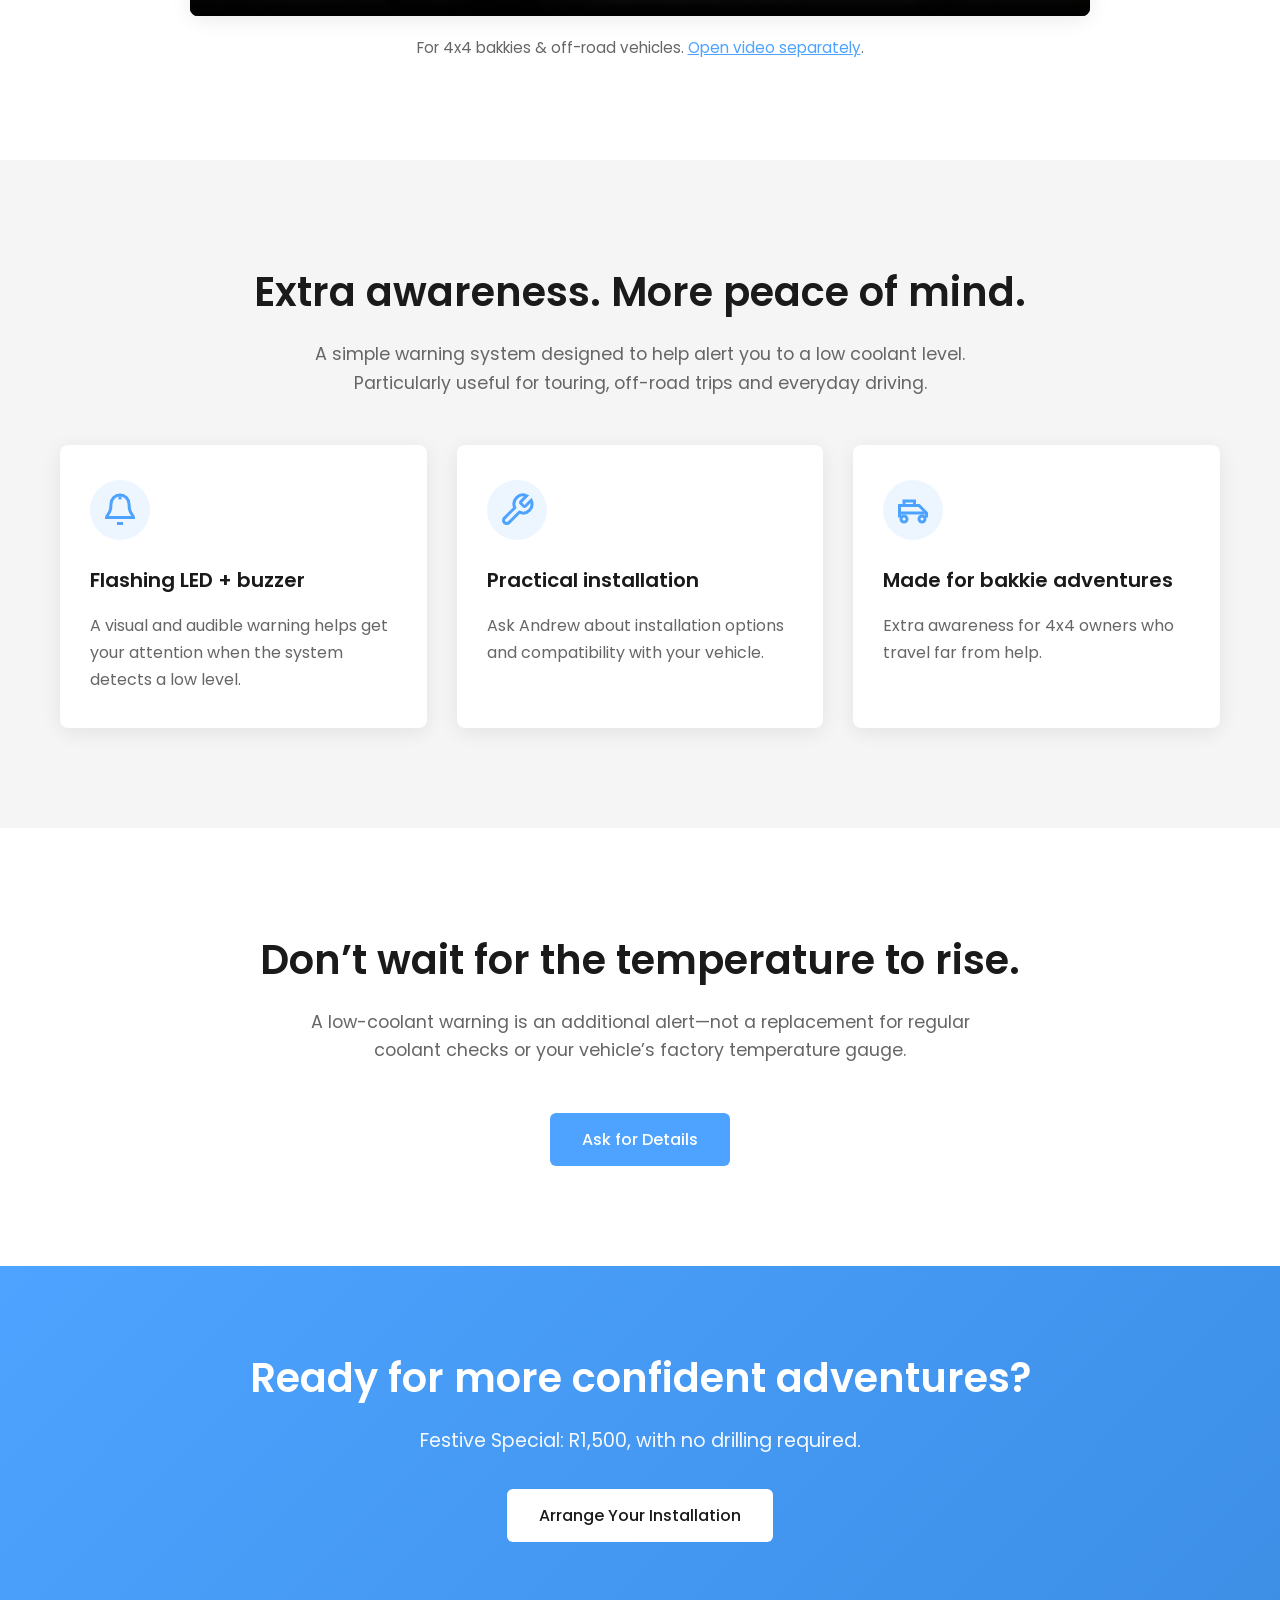
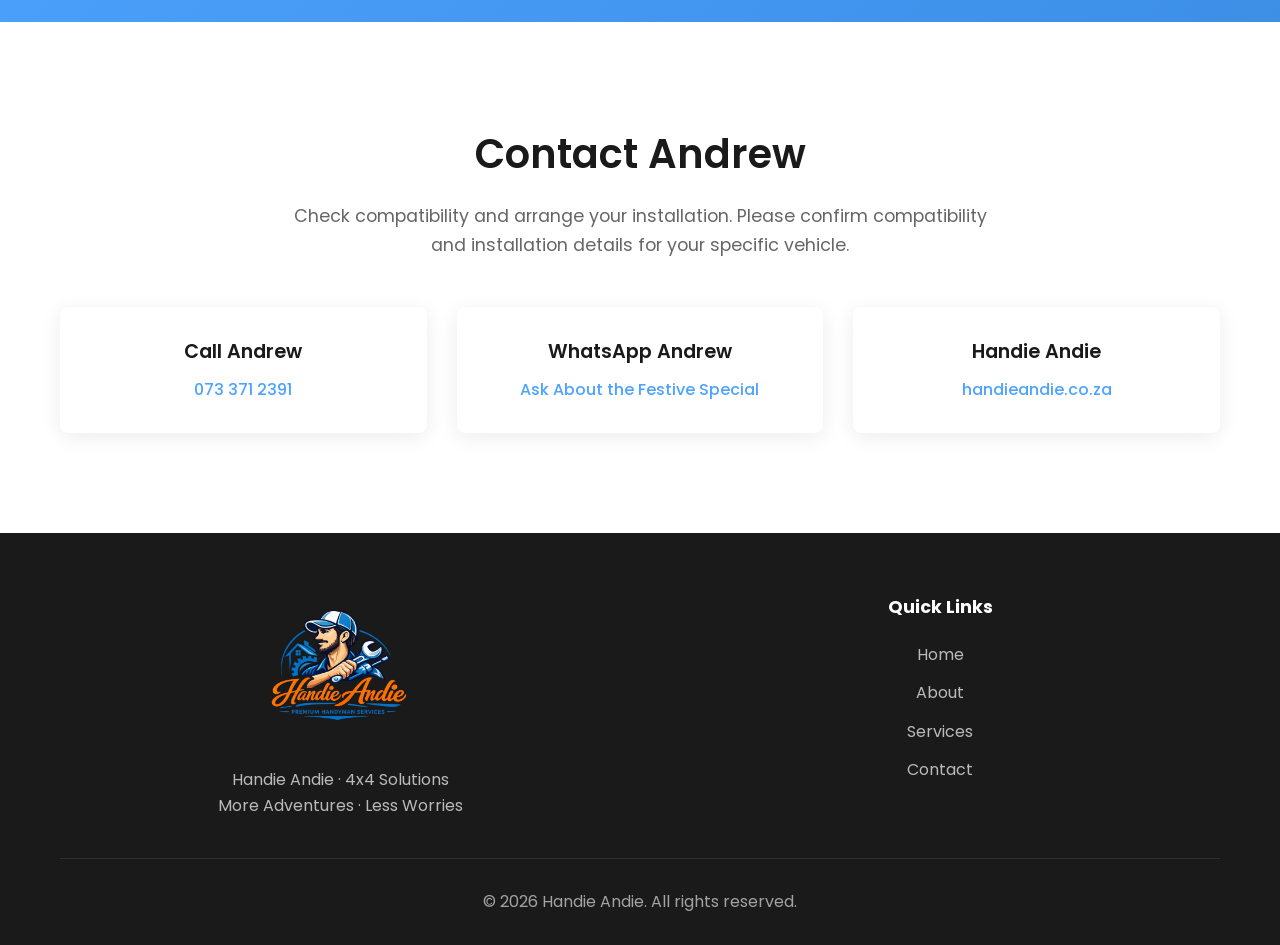
==== commit 53f08817: "Use supplied 4x4 photograph for festive special banner" ====
--- a/assets/festive-special.html
+++ b/assets/festive-special.html
@@ -14,17 +14,17 @@
     <meta property="og:description" content="Water level warning for 4x4 bakkies. Festive special: R1,500, no drilling required. Contact Andrew to confirm compatibility and installation.">
     <meta property="og:type" content="website">
     <meta property="og:url" content="https://handieandie.co.za/festive-special.html">
-    <meta property="og:image" content="https://handieandie.co.za/assets/images/logo.png">
-    <meta property="og:image:secure_url" content="https://handieandie.co.za/assets/images/logo.png">
-    <meta property="og:image:alt" content="Handie Andie Logo">
+    <meta property="og:image" content="https://handieandie.co.za/assets/images/4x4-banner.jpg">
+    <meta property="og:image:secure_url" content="https://handieandie.co.za/assets/images/4x4-banner.jpg">
+    <meta property="og:image:alt" content="4x4 vehicle on an off-road track">
     <meta property="og:image:type" content="image/png">
-    <meta property="og:image:width" content="1024">
-    <meta property="og:image:height" content="1024">
+    <meta property="og:image:width" content="2000">
+    <meta property="og:image:height" content="1275">
     <meta name="twitter:card" content="summary_large_image">
     <meta name="twitter:title" content="Festive Special | Water Level Warning | Handie Andie">
     <meta name="twitter:description" content="Water level warning for 4x4 bakkies. Festive special: R1,500, no drilling required. Contact Andrew to confirm compatibility and installation.">
-    <meta name="twitter:image" content="https://handieandie.co.za/assets/images/logo.png">
-    <meta name="twitter:image:alt" content="Handie Andie Logo">
+    <meta name="twitter:image" content="https://handieandie.co.za/assets/images/4x4-banner.jpg">
+    <meta name="twitter:image:alt" content="4x4 vehicle on an off-road track">
     <title>Festive Special | Water Level Warning | Handie Andie</title>
 
     <!-- Favicon -->
@@ -41,7 +41,7 @@
     <link href="https://fonts.googleapis.com/css2?family=Poppins:wght@300;400;500;600;700&display=swap" rel="stylesheet">
     
     <!-- Preload Critical Images -->
-    <link rel="preload" as="image" href="assets/images/hero-1.jpg">
+    <link rel="preload" as="image" href="assets/images/4x4-banner.jpg">
     <link rel="preload" as="image" href="assets/images/logo.png">
     
     <!-- Stylesheet -->
@@ -76,7 +76,7 @@
 
 <main id="main">
 <section class="hero" id="home" aria-labelledby="special-title">
- <div class="hero-background"><img src="assets/images/hero-1.jpg" alt="" class="hero-img"></div><div class="hero-overlay"></div>
+ <div class="hero-background"><img src="assets/images/4x4-banner.jpg" alt="4x4 vehicle on an off-road track" class="hero-img"></div><div class="hero-overlay"></div>
  <div class="hero-content">
   <p class="special-eyebrow">Festive Special · 4x4 Solutions</p>
   <h1 class="hero-title" id="special-title">Water Level Warning</h1>
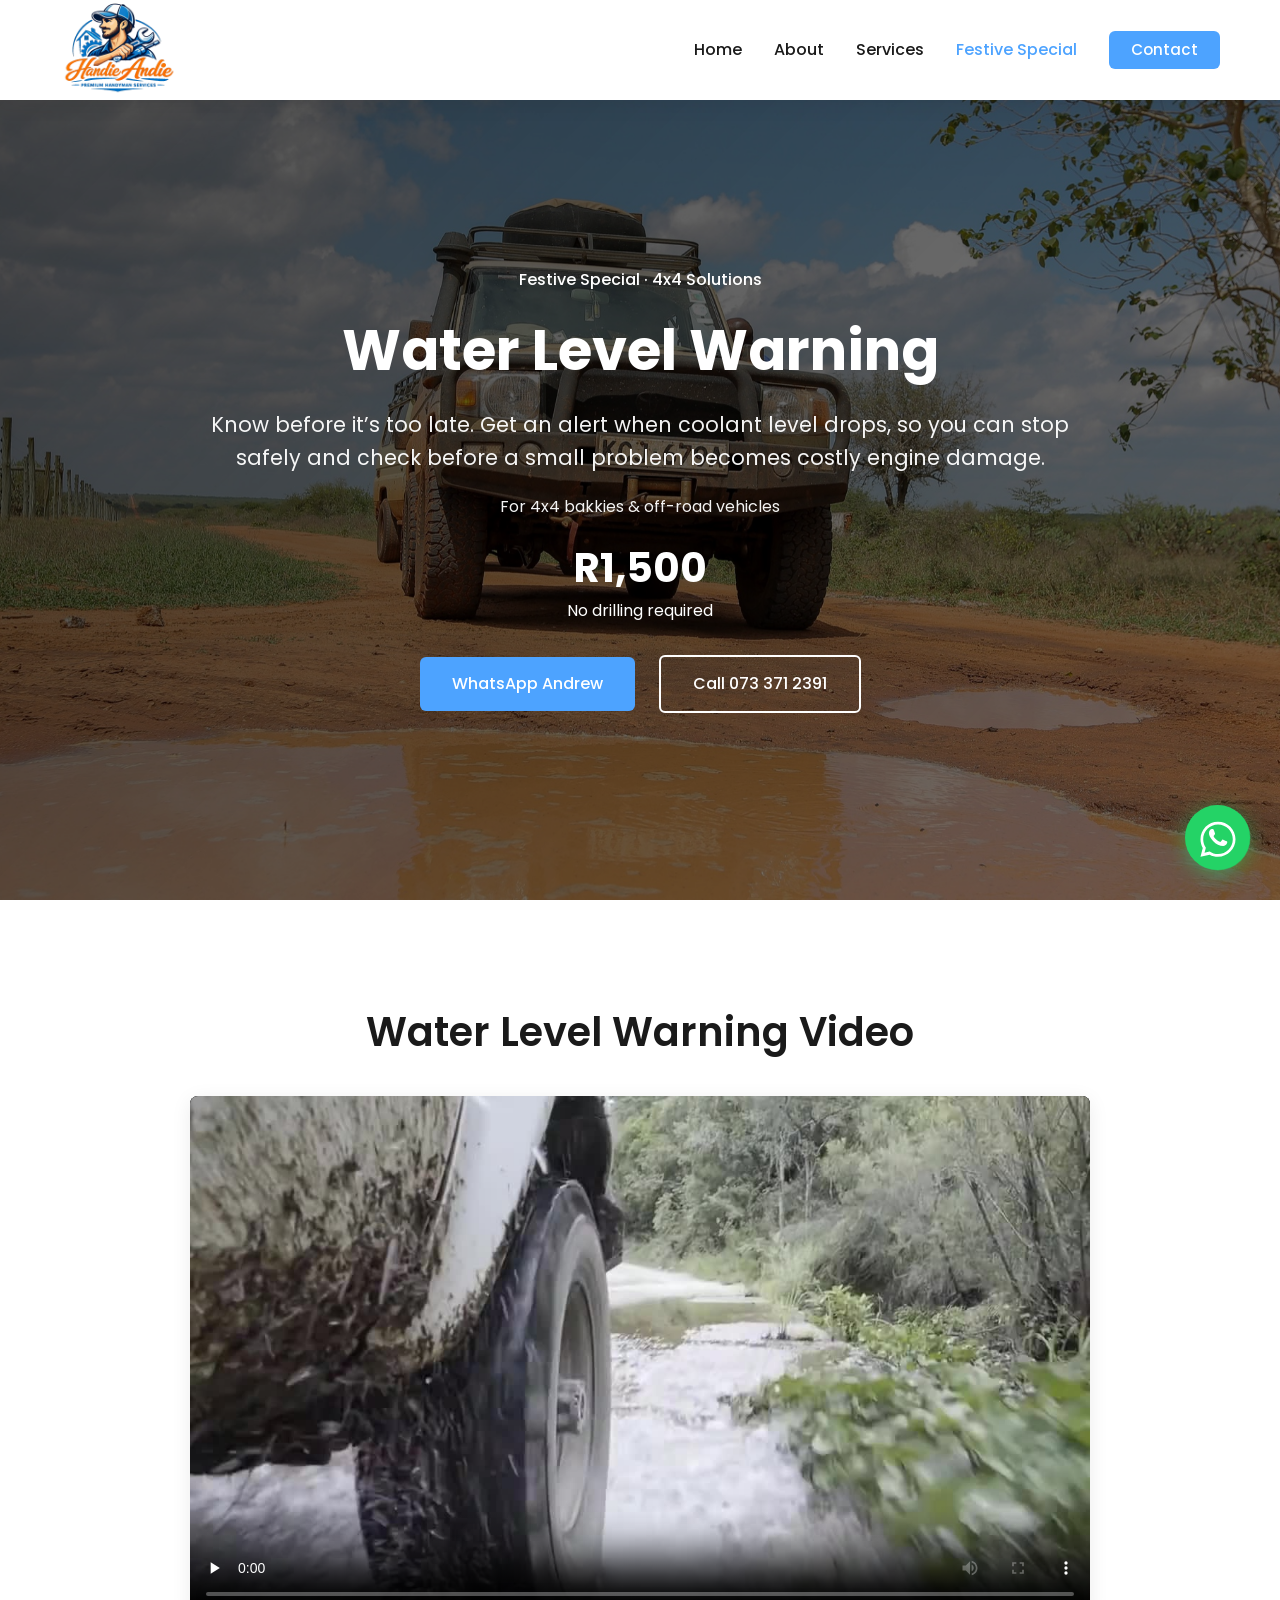
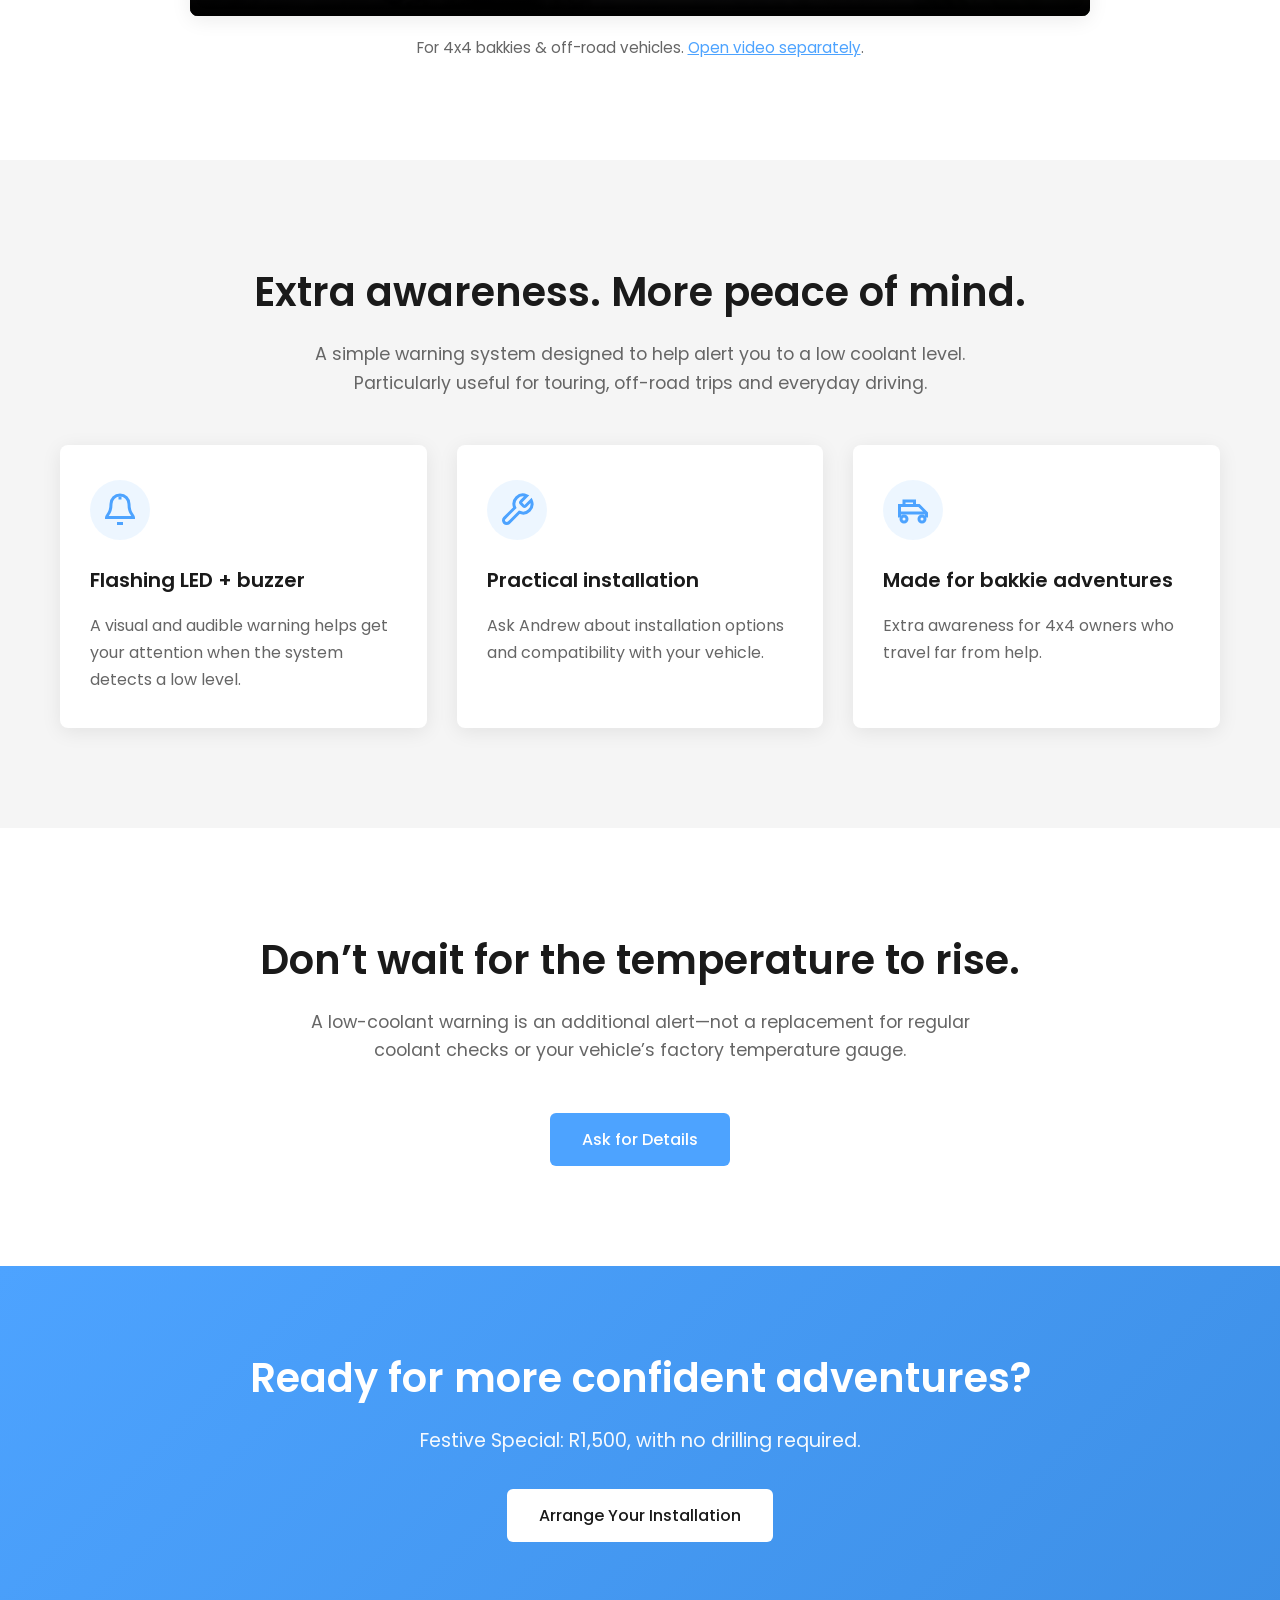
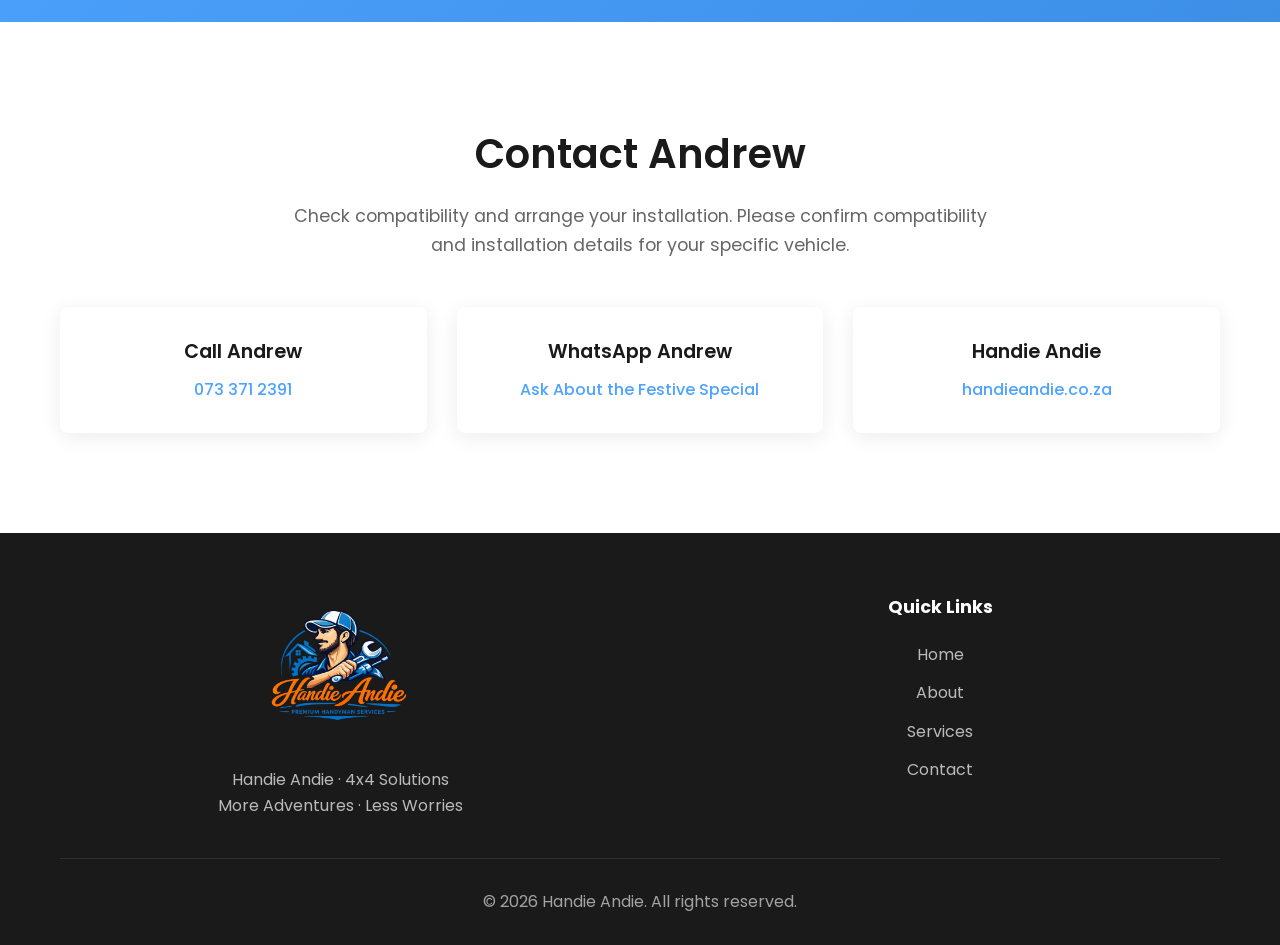
==== commit 9f8da504: "Refine festive page social preview title and image metadata" ====
--- a/assets/festive-special.html
+++ b/assets/festive-special.html
@@ -10,22 +10,23 @@
     <link rel="alternate" hreflang="en-ZA" href="https://handieandie.co.za/festive-special.html">
     <meta property="og:site_name" content="Handie Andie">
     <meta property="og:locale" content="en_ZA">
-    <meta property="og:title" content="Festive Special | Water Level Warning | Handie Andie">
+    <meta property="og:title" content="Water Level Warning | R1,500 Festive Special | Handie Andie">
     <meta property="og:description" content="Water level warning for 4x4 bakkies. Festive special: R1,500, no drilling required. Contact Andrew to confirm compatibility and installation.">
     <meta property="og:type" content="website">
     <meta property="og:url" content="https://handieandie.co.za/festive-special.html">
     <meta property="og:image" content="https://handieandie.co.za/assets/images/4x4-banner.jpg">
     <meta property="og:image:secure_url" content="https://handieandie.co.za/assets/images/4x4-banner.jpg">
     <meta property="og:image:alt" content="4x4 vehicle on an off-road track">
-    <meta property="og:image:type" content="image/png">
+    <meta property="og:image:type" content="image/jpeg">
     <meta property="og:image:width" content="2000">
-    <meta property="og:image:height" content="1275">
+    <meta property="og:image:height" content="1274">
+    <meta name="twitter:url" content="https://handieandie.co.za/festive-special.html">
     <meta name="twitter:card" content="summary_large_image">
-    <meta name="twitter:title" content="Festive Special | Water Level Warning | Handie Andie">
+    <meta name="twitter:title" content="Water Level Warning | R1,500 Festive Special | Handie Andie">
     <meta name="twitter:description" content="Water level warning for 4x4 bakkies. Festive special: R1,500, no drilling required. Contact Andrew to confirm compatibility and installation.">
     <meta name="twitter:image" content="https://handieandie.co.za/assets/images/4x4-banner.jpg">
     <meta name="twitter:image:alt" content="4x4 vehicle on an off-road track">
-    <title>Festive Special | Water Level Warning | Handie Andie</title>
+    <title>Water Level Warning | R1,500 Festive Special | Handie Andie</title>
 
     <!-- Favicon -->
     <link rel="icon" href="assets/images/favicon.ico" sizes="any">
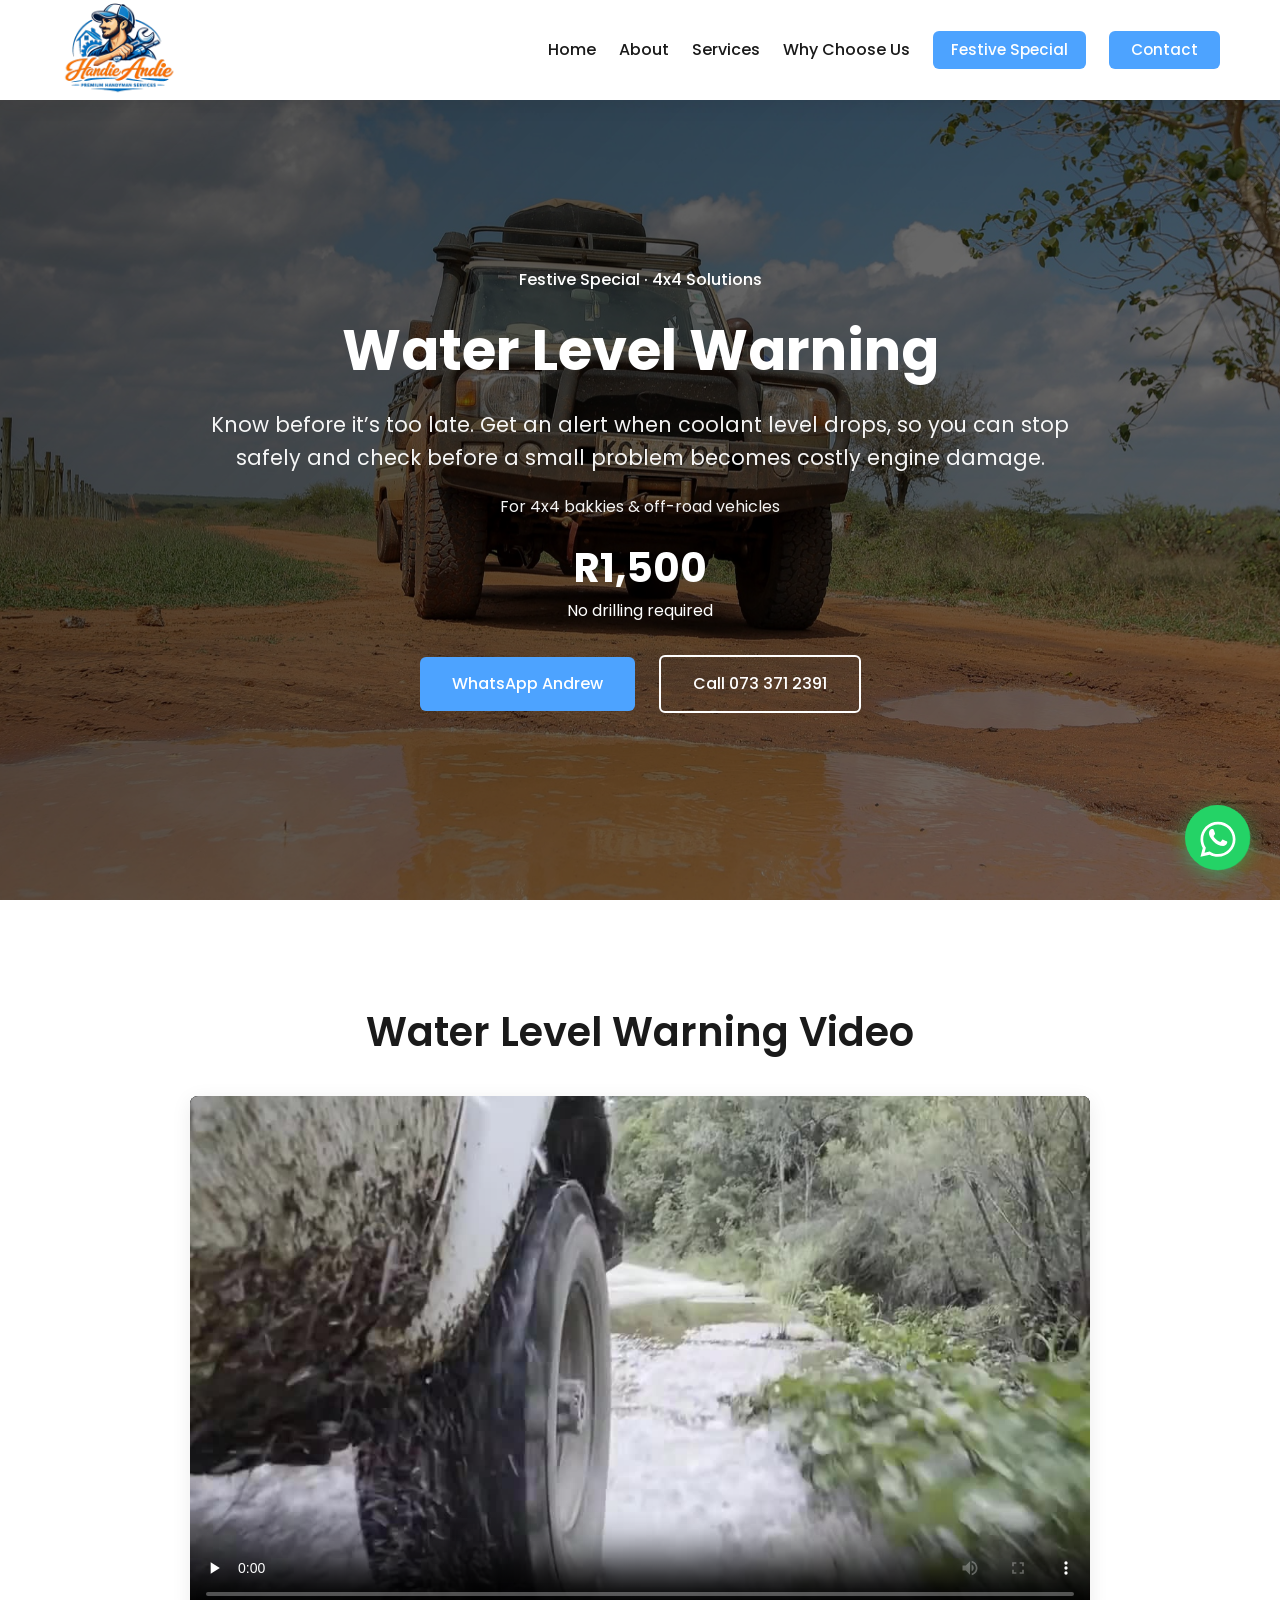
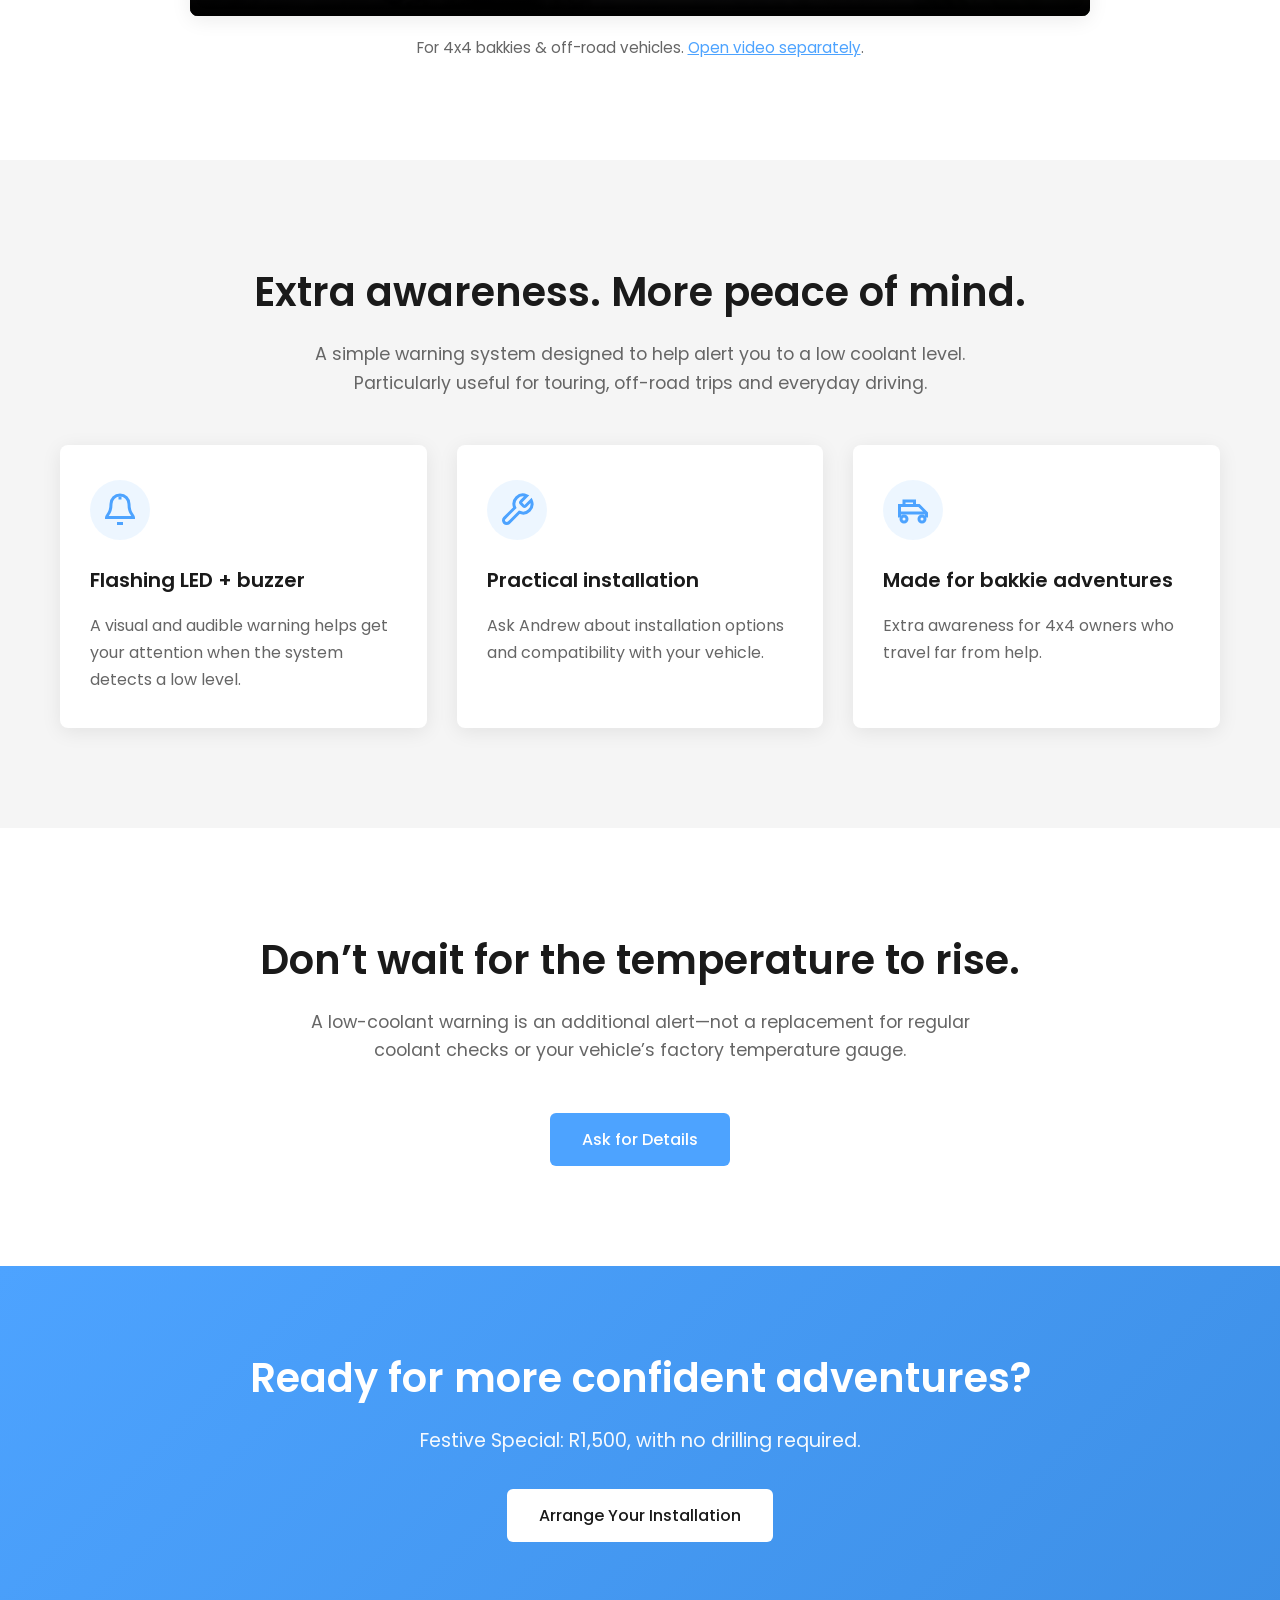
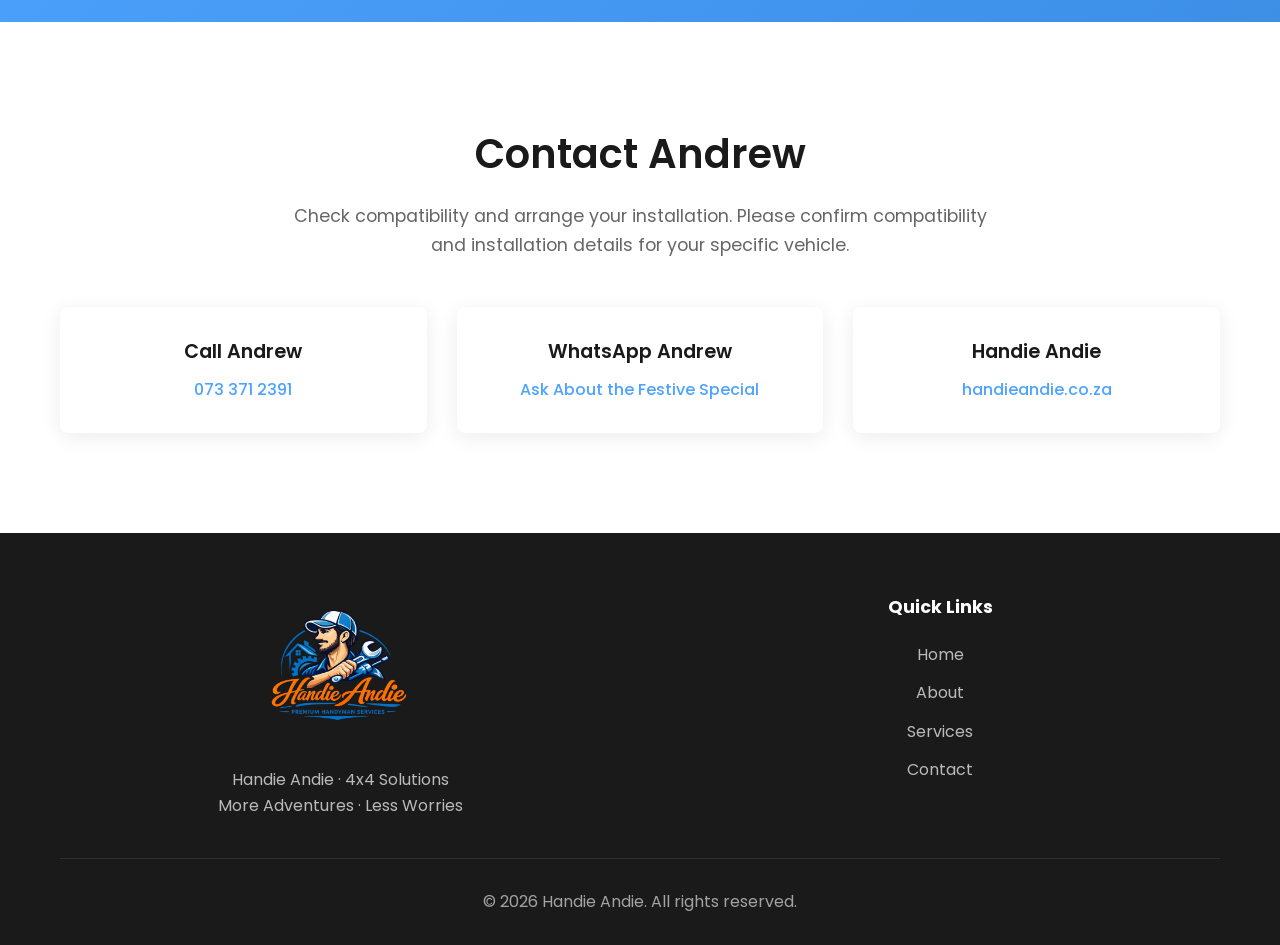
==== commit 218239f1: "Keep navigation consistent and highlight festive special entry points" ====
--- a/assets/festive-special.html
+++ b/assets/festive-special.html
@@ -62,7 +62,8 @@
                 <a href="index.html" class="nav-link">Home</a>
                 <a href="index.html#about" class="nav-link">About</a>
                 <a href="index.html#services" class="nav-link">Services</a>
-                <a href="festive-special.html" class="nav-link" aria-current="page">Festive Special</a>
+                <a href="index.html#why-choose" class="nav-link">Why Choose Us</a>
+                <a href="festive-special.html" class="nav-link nav-festive btn btn-primary" aria-current="page">Festive Special</a>
                 <a href="#contact" class="nav-link nav-cta btn btn-primary">Contact</a>
             </div>
             
--- a/assets/css/styles.css
+++ b/assets/css/styles.css
@@ -1232,3 +1232,26 @@
 .special-video-caption { margin-top: 20px; text-align: center; color: var(--gray-color); font-size: 0.95rem; }
 .special-video-caption a { color: var(--primary-color); text-decoration: underline; }
 @media (max-width: 768px) { .special-video-section { padding: 60px 0; } }
+
+/* Consistent festive navigation call-to-action on both pages. */
+.nav-link.nav-festive, .festive-page .nav-link.nav-festive[aria-current="page"] {
+    color: var(--light-color);
+    padding: 10px 18px;
+    border-radius: 6px;
+    font-size: 0.95rem;
+    line-height: 1.2;
+    animation: festiveBounce 5s ease-in-out 1s infinite;
+}
+.nav-link.nav-festive::after { display: none; }
+.nav-link.nav-festive:hover, .nav-link.nav-festive:focus-visible { color: var(--light-color); animation-play-state: paused; }
+@keyframes festiveBounce {
+    0%, 8%, 16%, 24%, 100% { transform: translateY(0); }
+    4%, 12% { transform: translateY(-5px); }
+    20% { transform: translateY(-2px); }
+}
+@media (min-width: 769px) { .navbar .nav-menu { gap: clamp(12px, 1.8vw, 28px); } }
+@media (max-width: 768px) {
+    .nav-menu .nav-festive { width: calc(100% - 40px); margin: 10px 20px; }
+    .nav-menu.active { max-height: 480px; }
+}
+@media (prefers-reduced-motion: reduce) { .nav-link.nav-festive { animation: none; } }
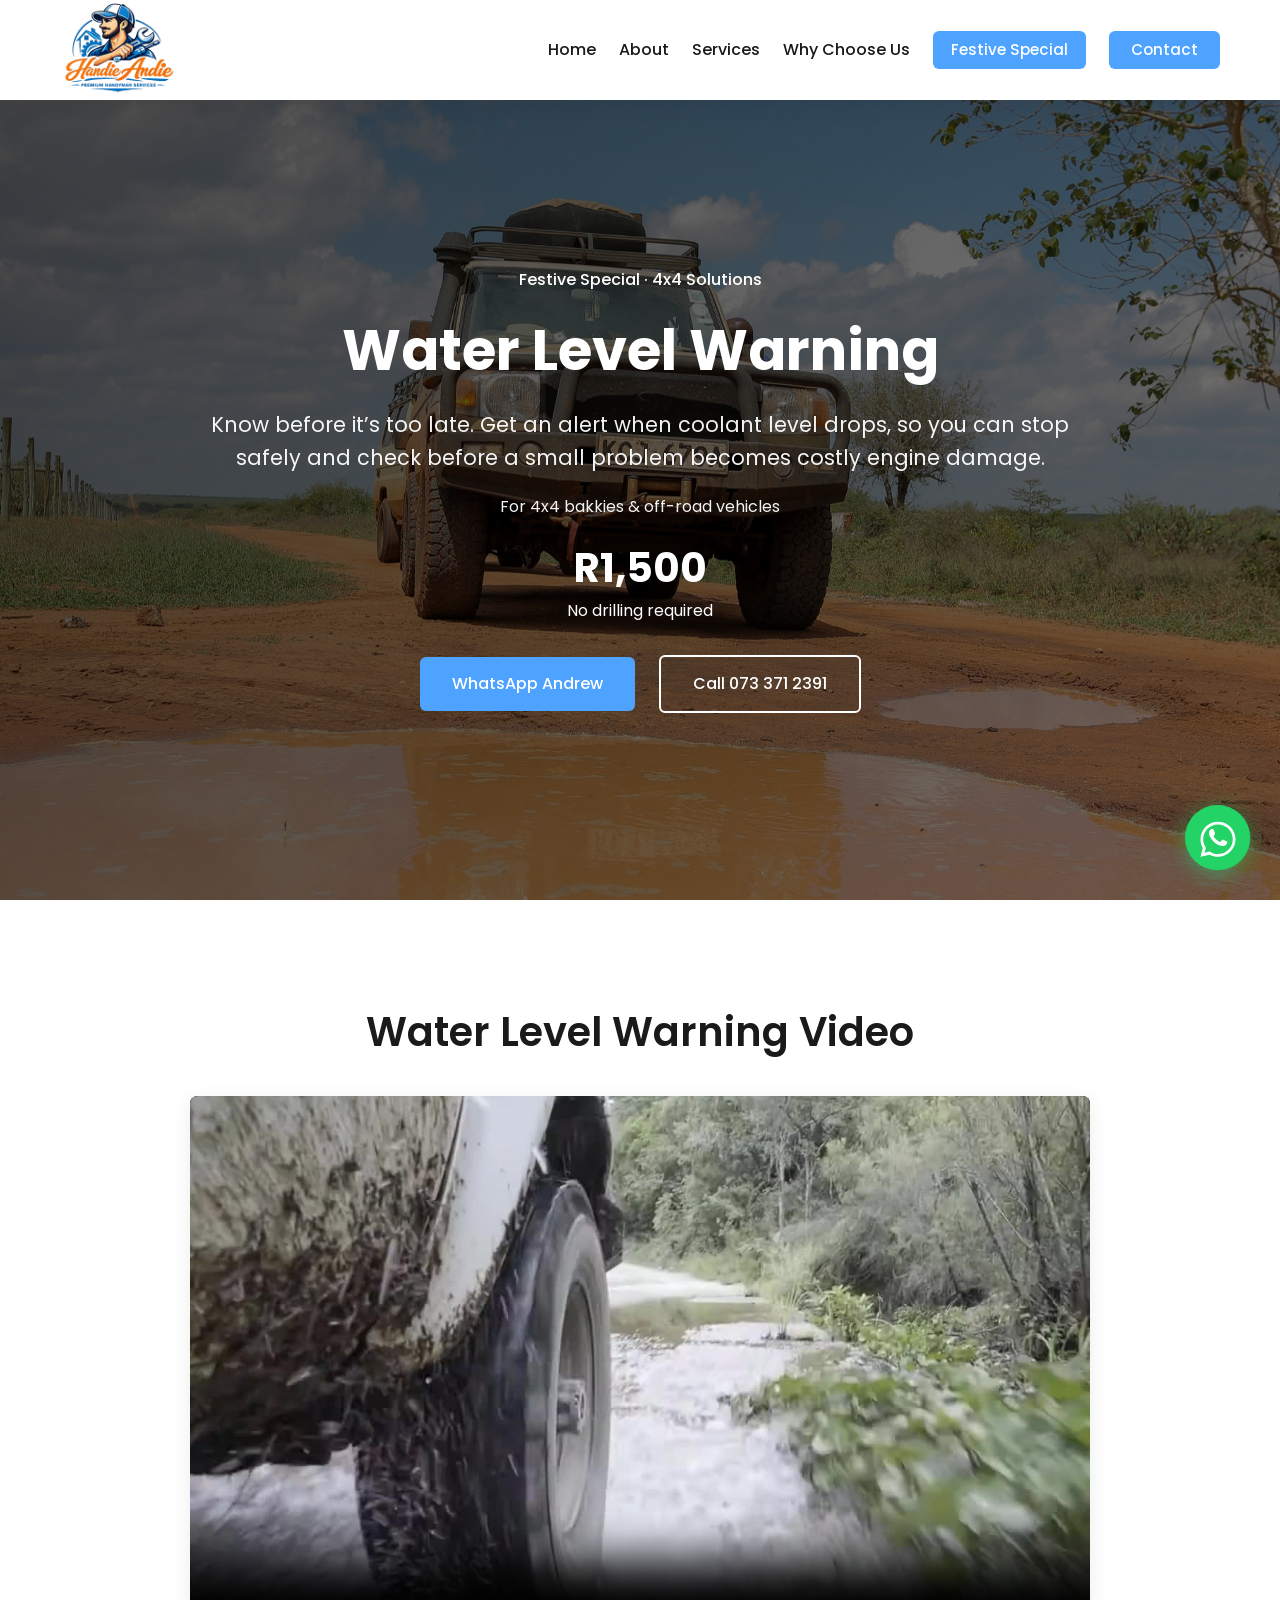
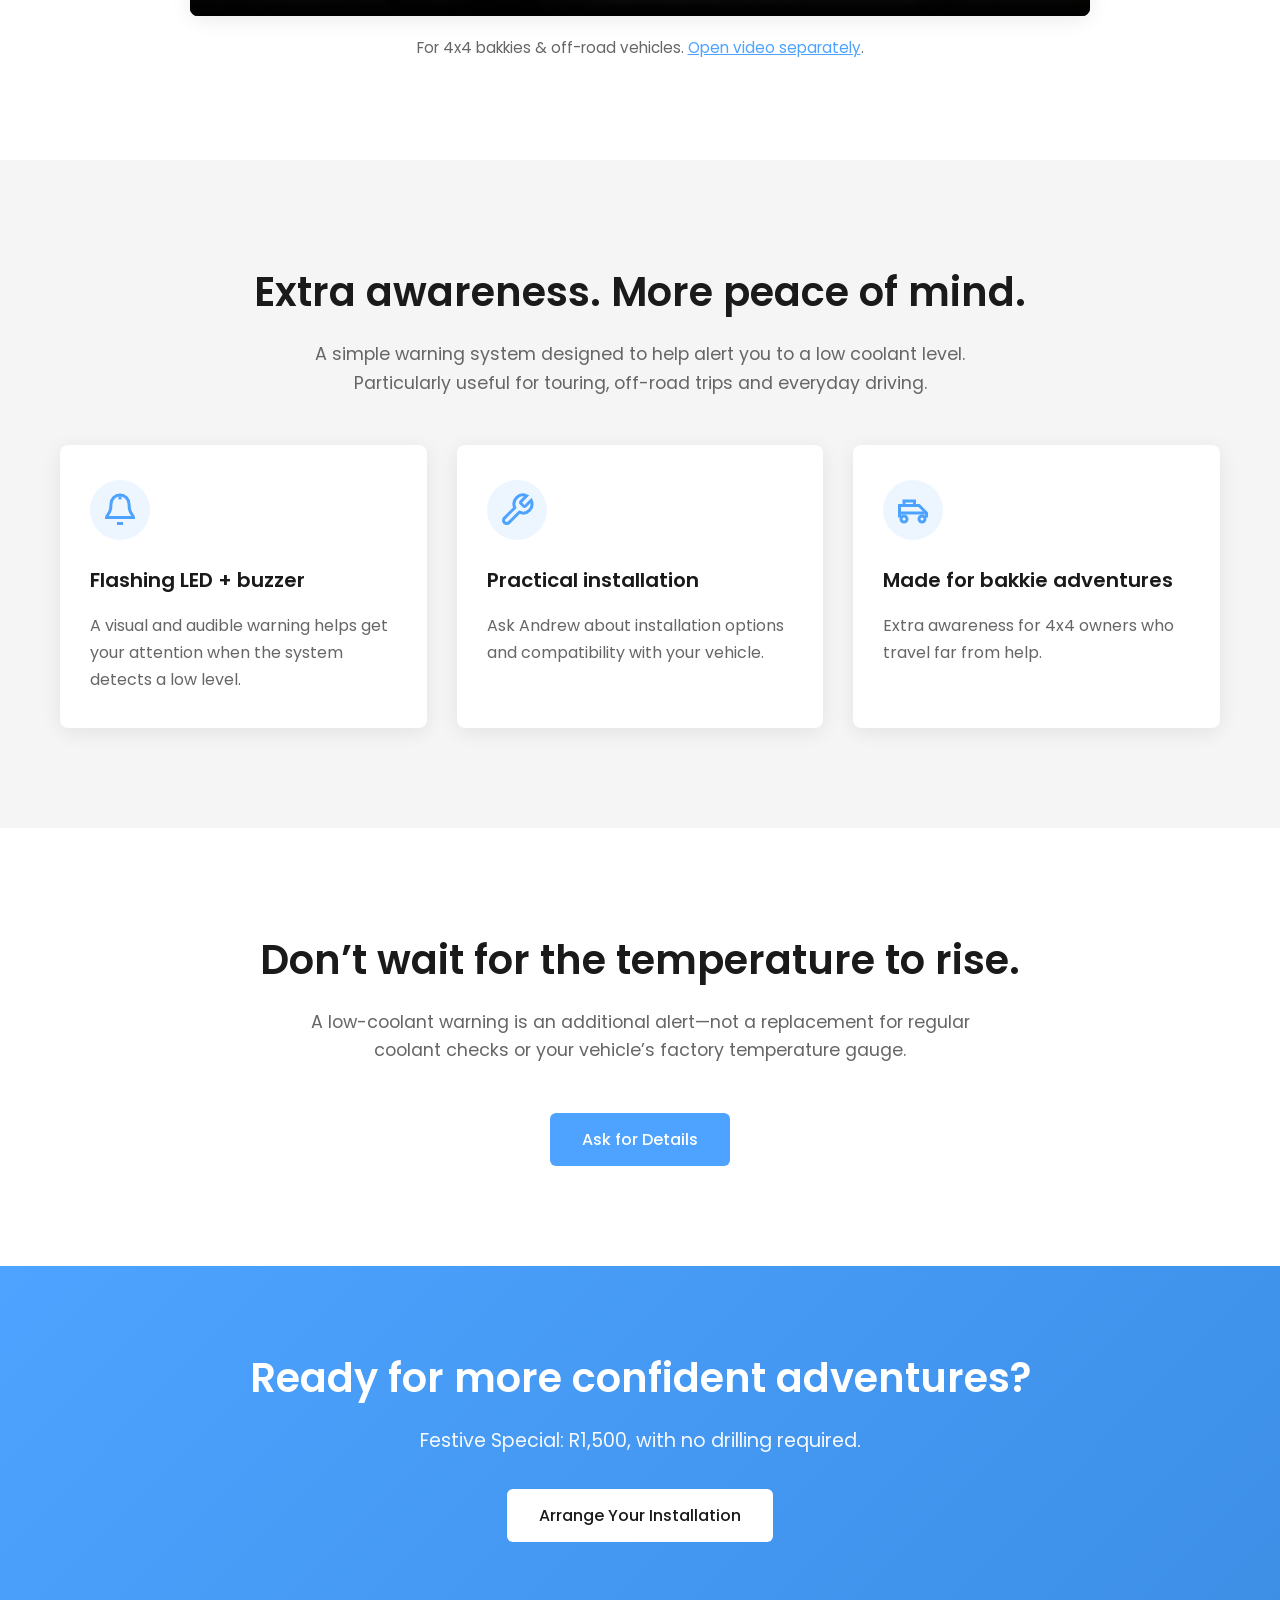
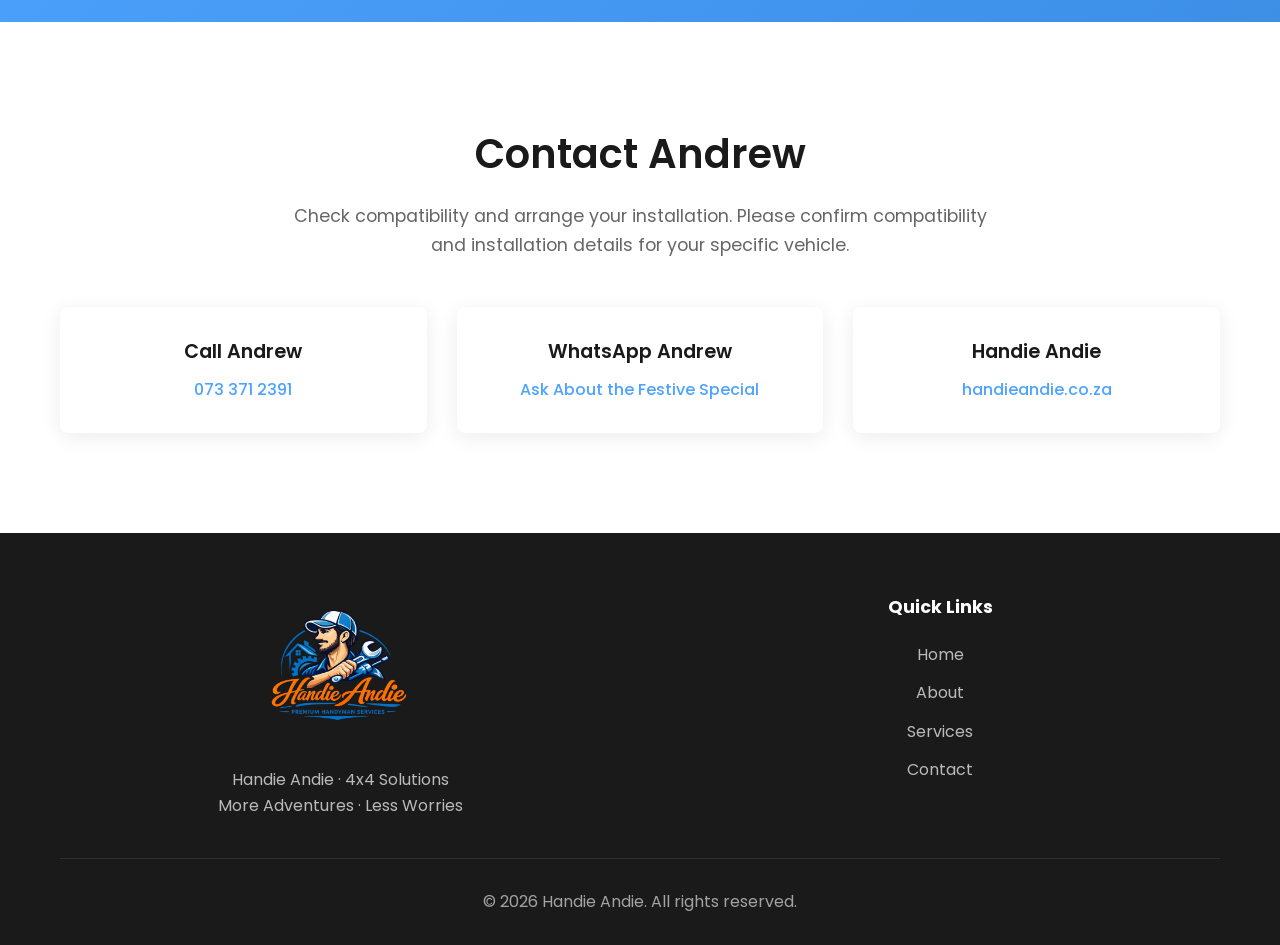
==== commit eb67b07c: "Version stylesheet and scripts to prevent stale hosting caches" ====
--- a/assets/festive-special.html
+++ b/assets/festive-special.html
@@ -46,7 +46,7 @@
     <link rel="preload" as="image" href="assets/images/logo.png">
     
     <!-- Stylesheet -->
-    <link rel="stylesheet" href="css/styles.css">
+    <link rel="stylesheet" href="css/styles.css?v=149ee4cde43f">
     
 
 </head>
@@ -154,5 +154,5 @@
     </a>
 
 
-<script src="js/festive-special.js"></script>
+<script src="js/festive-special.js?v=5a7a3576aedb"></script>
 </body></html>
--- a/assets/css/styles.css
+++ b/assets/css/styles.css
@@ -1240,14 +1240,13 @@
     border-radius: 6px;
     font-size: 0.95rem;
     line-height: 1.2;
-    animation: festiveBounce 5s ease-in-out 1s infinite;
+    animation: festivePulse 1.8s ease-in-out infinite;
 }
 .nav-link.nav-festive::after { display: none; }
 .nav-link.nav-festive:hover, .nav-link.nav-festive:focus-visible { color: var(--light-color); animation-play-state: paused; }
-@keyframes festiveBounce {
-    0%, 8%, 16%, 24%, 100% { transform: translateY(0); }
-    4%, 12% { transform: translateY(-5px); }
-    20% { transform: translateY(-2px); }
+@keyframes festivePulse {
+    0%, 100% { transform: scale(1); }
+    50% { transform: scale(1.06); }
 }
 @media (min-width: 769px) { .navbar .nav-menu { gap: clamp(12px, 1.8vw, 28px); } }
 @media (max-width: 768px) {
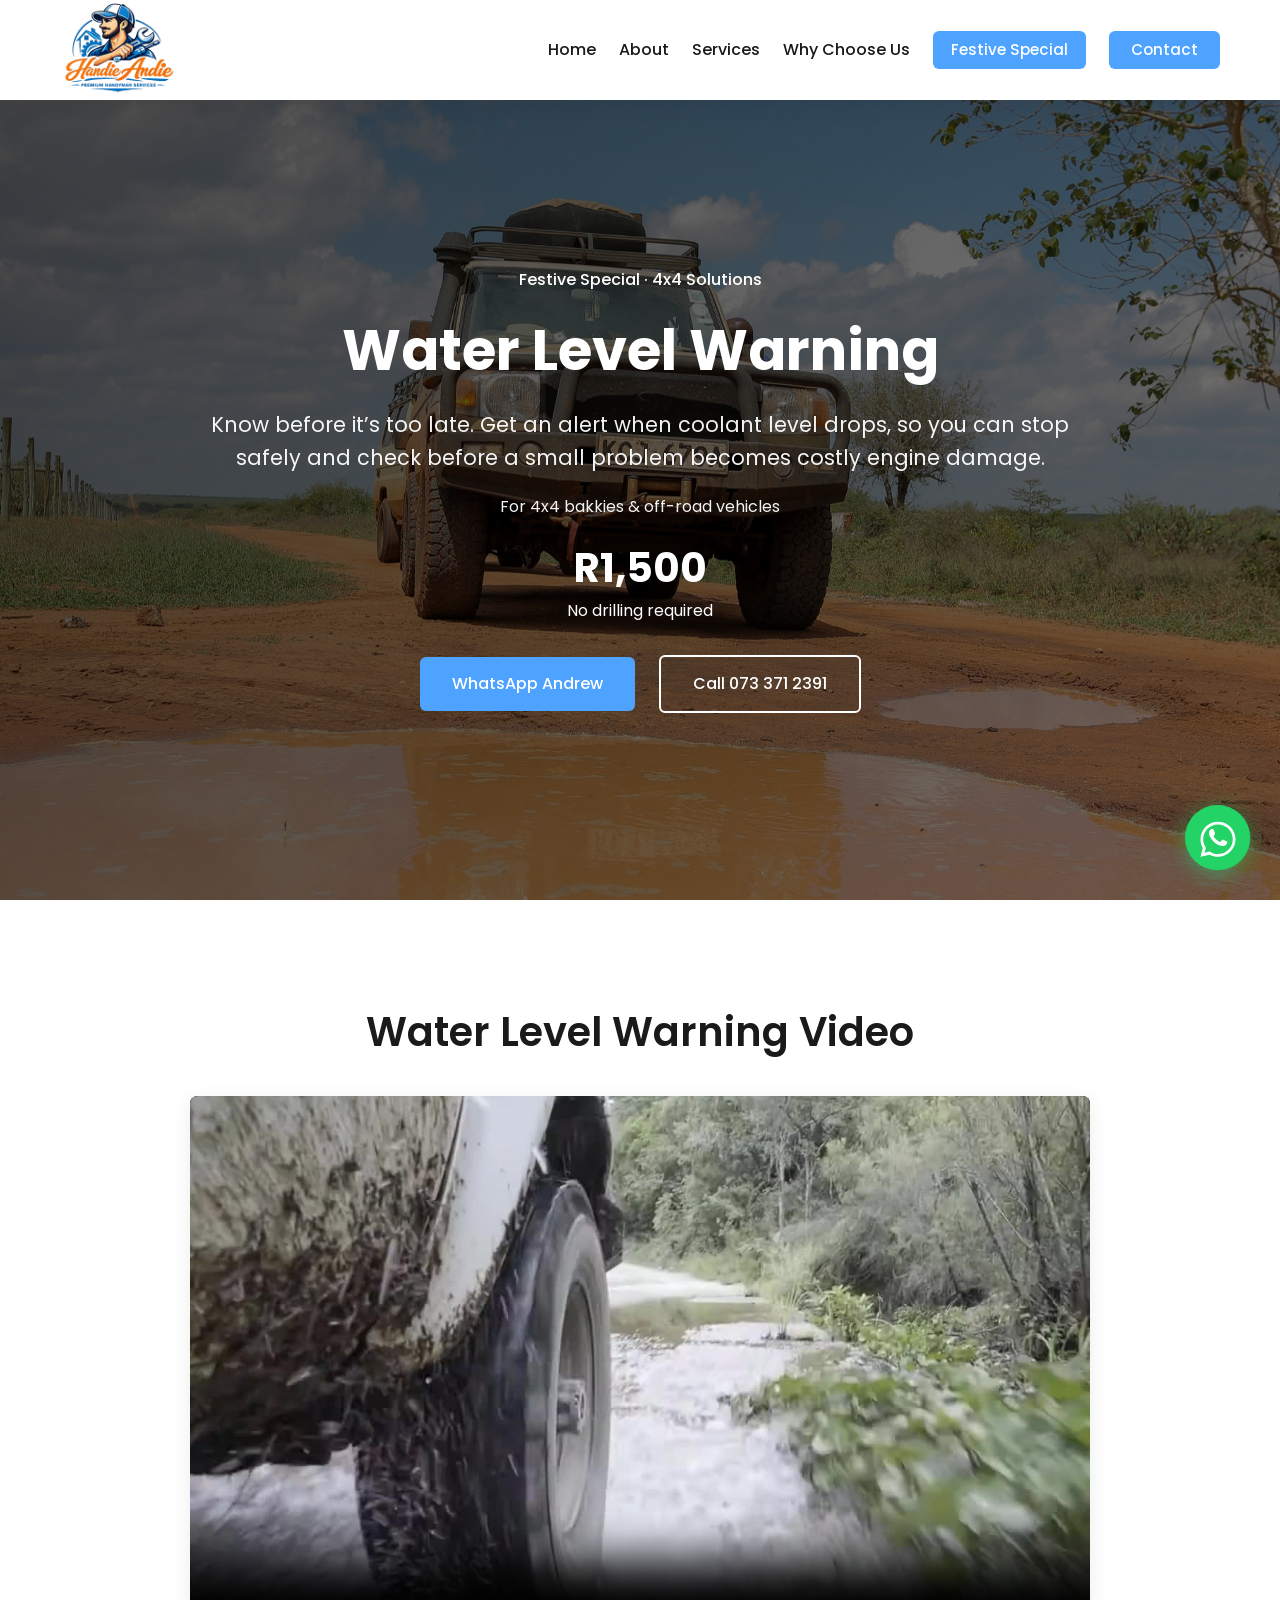
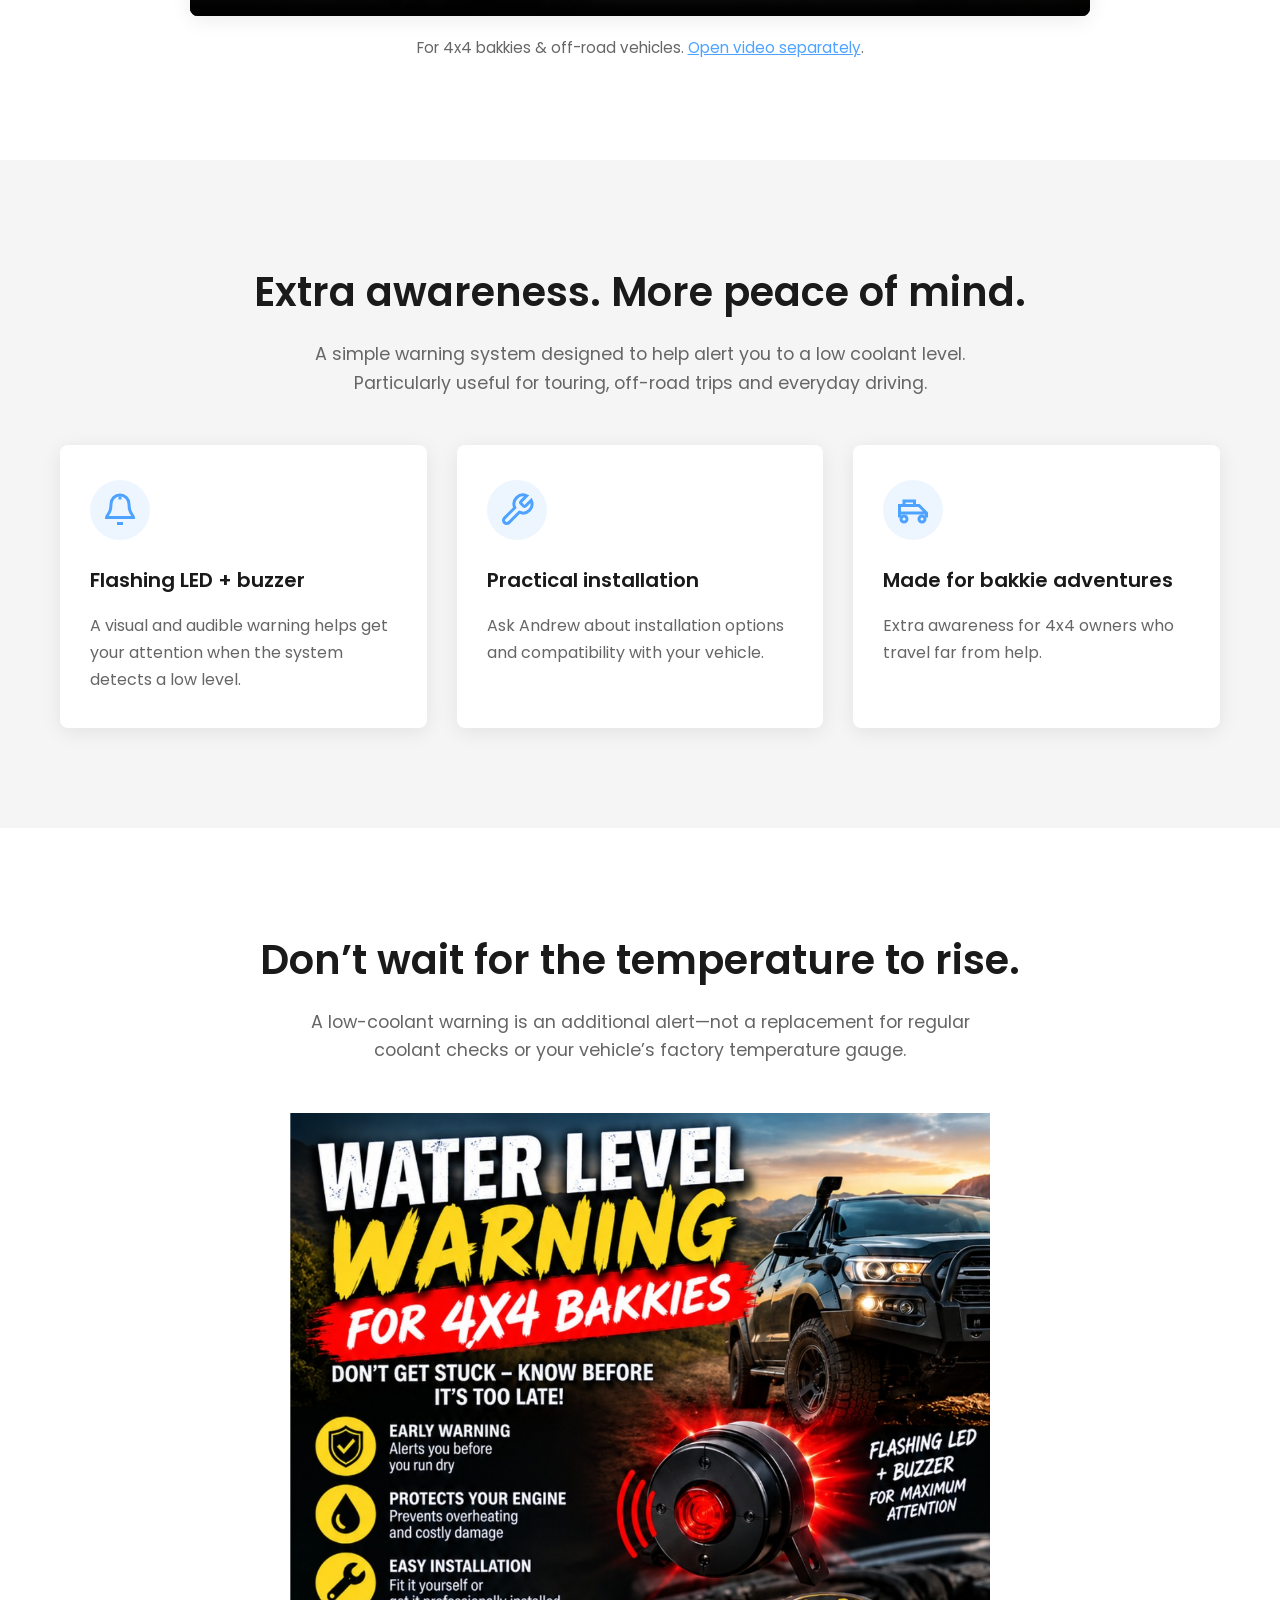
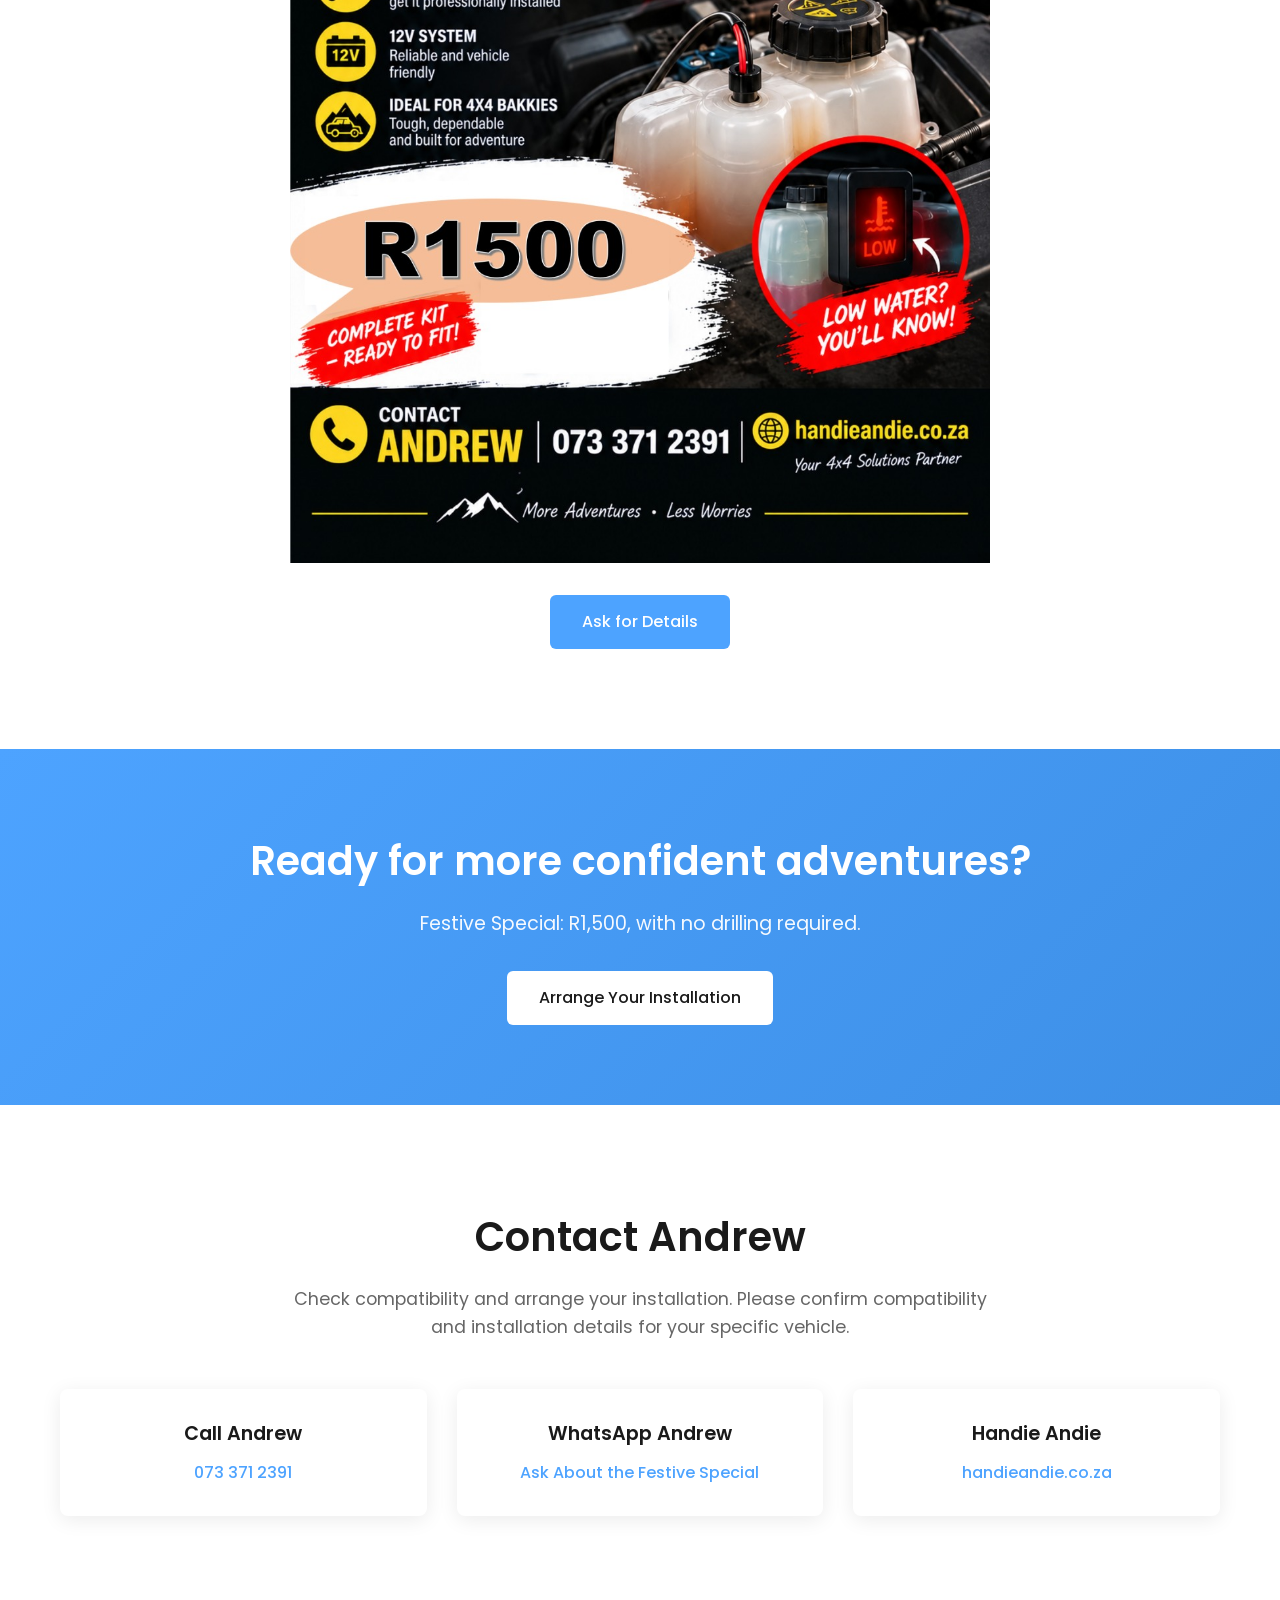
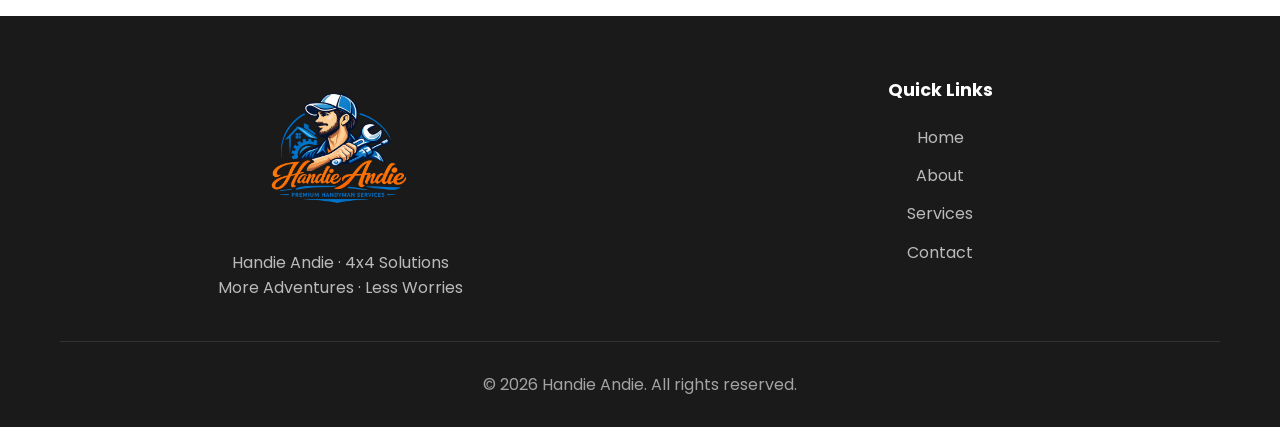
==== commit bae224a6: "Add original brochure to coolant awareness section" ====
--- a/assets/festive-special.html
+++ b/assets/festive-special.html
@@ -46,7 +46,7 @@
     <link rel="preload" as="image" href="assets/images/logo.png">
     
     <!-- Stylesheet -->
-    <link rel="stylesheet" href="css/styles.css?v=149ee4cde43f">
+    <link rel="stylesheet" href="css/styles.css?v=313c39003d51">
     
 
 </head>
@@ -106,6 +106,11 @@
 <section class="why-choose" aria-labelledby="awareness-title"><div class="container special-awareness">
  <h2 class="section-title center" id="awareness-title">Don’t wait for the temperature to rise.</h2>
  <p class="section-subtitle">A low-coolant warning is an additional alert—not a replacement for regular coolant checks or your vehicle’s factory temperature gauge.</p>
+ <figure class="special-brochure">
+  <a href="assets/images/water-level-warning-brochure.jpeg" target="_blank" rel="noopener" aria-label="Open the full-size Water Level Warning brochure">
+   <img src="assets/images/water-level-warning-brochure.jpeg" alt="Water Level Warning brochure for 4x4 bakkies. R1,500 complete kit, ready to fit. Flashing LED and buzzer, 12V system. Contact Andrew on 073 371 2391." loading="lazy">
+  </a>
+ </figure>
  <a class="btn btn-primary" href="https://wa.me/27733712391?text=Hi%20Andrew%2C%20please%20send%20me%20details%20about%20the%20water%20level%20warning." target="_blank" rel="noopener noreferrer">Ask for Details</a>
 </div></section>
 <section class="cta-strip"><div class="container cta-content"><h2 class="cta-title">Ready for more confident adventures?</h2><p class="cta-text">Festive Special: R1,500, with no drilling required.</p><a class="btn btn-light" href="#contact">Arrange Your Installation</a></div></section>
--- a/assets/css/styles.css
+++ b/assets/css/styles.css
@@ -1254,3 +1254,8 @@
     .nav-menu.active { max-height: 480px; }
 }
 @media (prefers-reduced-motion: reduce) { .nav-link.nav-festive { animation: none; } }
+
+/* Display the supplied brochure intact at its original aspect ratio. */
+.special-brochure { max-width: 700px; margin: 0 auto 32px; }
+.special-brochure img { display: block; width: 100%; height: auto; }
+.special-brochure a:focus-visible { display: block; outline: 3px solid var(--primary-color); outline-offset: 4px; }
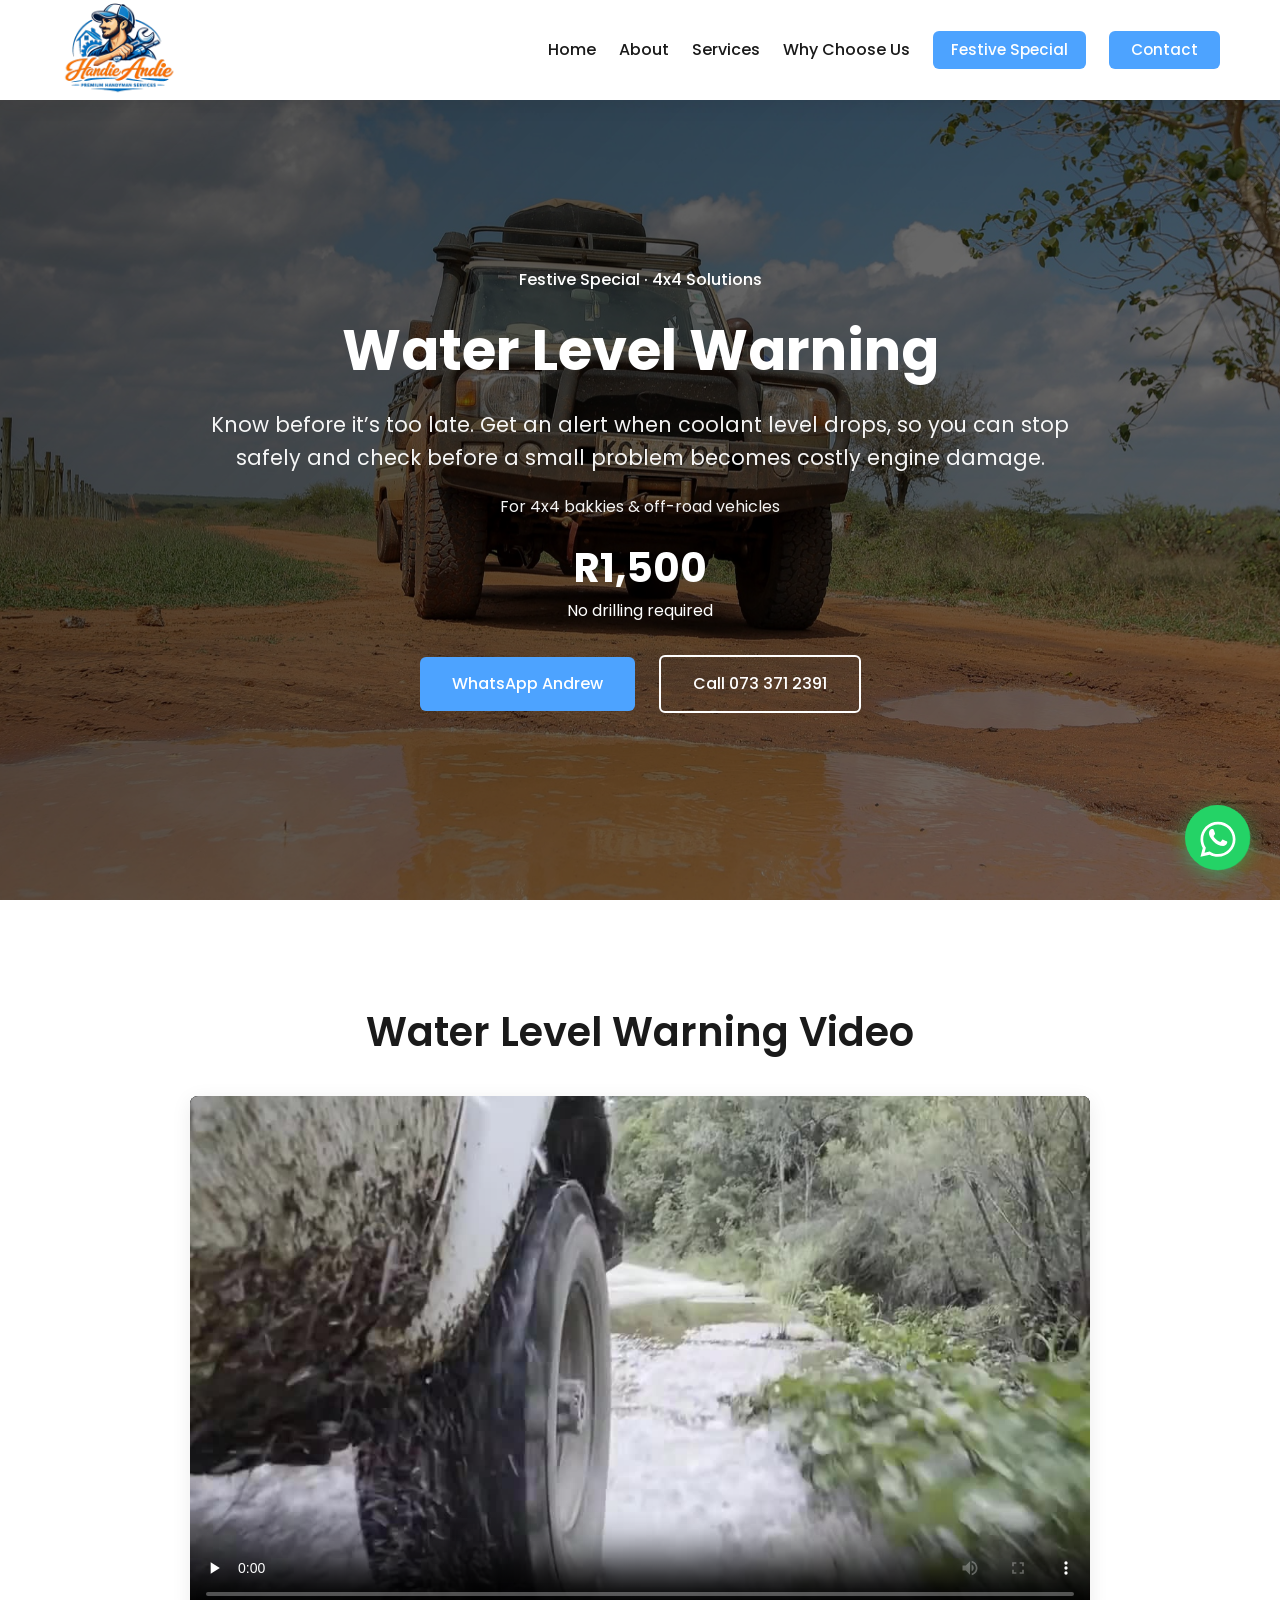
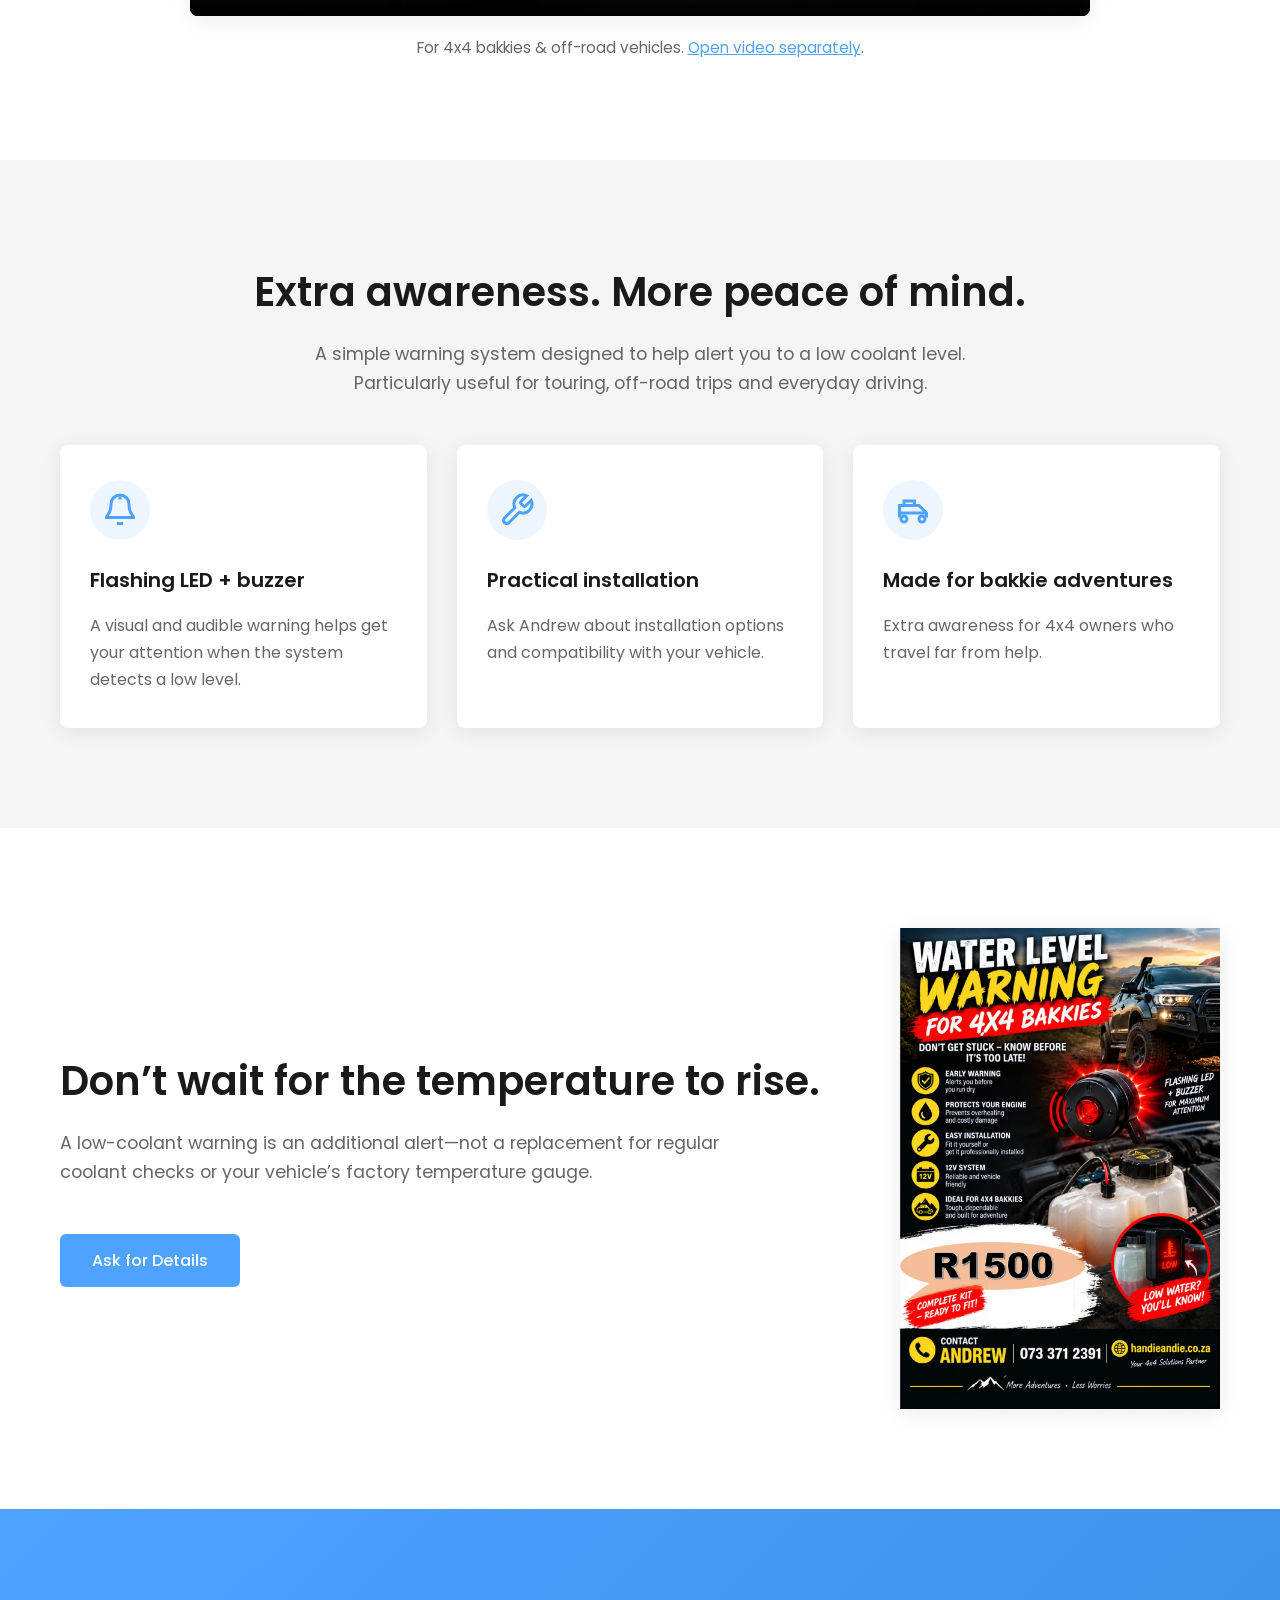
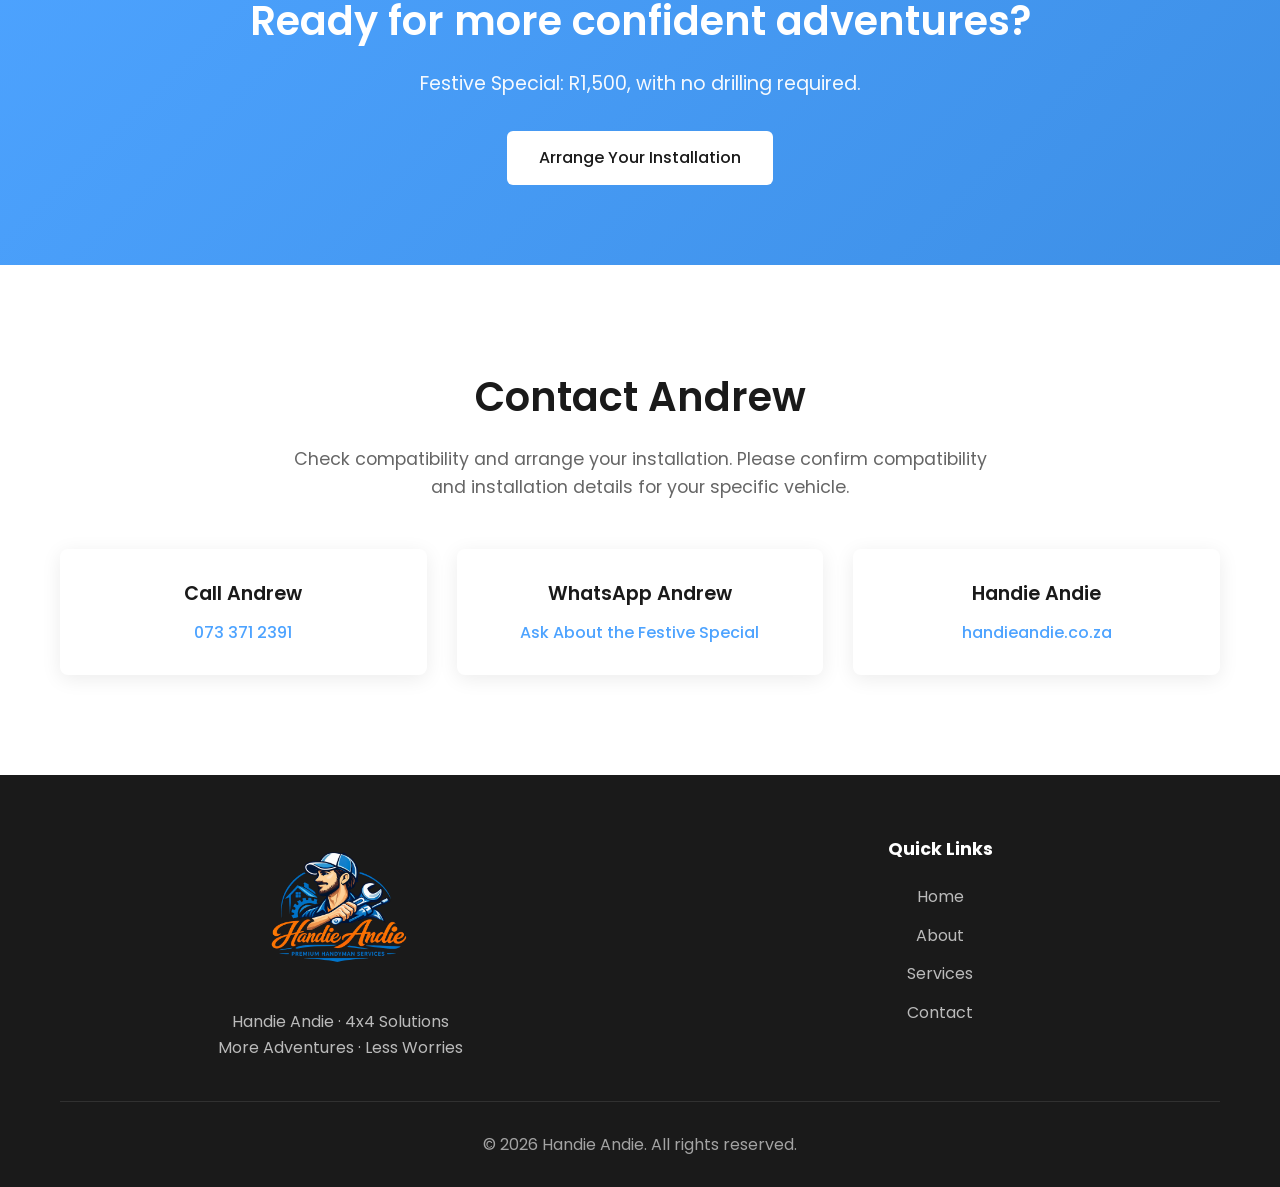
==== commit e3a23493: "Place compact brochure beside awareness copy with hover zoom and enlargement dialog" ====
--- a/assets/festive-special.html
+++ b/assets/festive-special.html
@@ -46,7 +46,7 @@
     <link rel="preload" as="image" href="assets/images/logo.png">
     
     <!-- Stylesheet -->
-    <link rel="stylesheet" href="css/styles.css?v=313c39003d51">
+    <link rel="stylesheet" href="css/styles.css?v=4bce96015c69">
     
 
 </head>
@@ -103,15 +103,17 @@
  <p class="section-subtitle">A simple warning system designed to help alert you to a low coolant level. Particularly useful for touring, off-road trips and everyday driving.</p>
  <div class="services-grid"><article class="service-card"><div class="service-icon"><svg width="36" height="36" viewBox="0 0 24 24" fill="none" stroke="currentColor" stroke-width="2" aria-hidden="true"><path d="M18 8a6 6 0 0 0-12 0c0 7-3 7-3 9h18c0-2-3-2-3-9"/><path d="M10 21h4M12 3v2"/></svg></div><h3 class="service-title">Flashing LED + buzzer</h3><p class="service-description">A visual and audible warning helps get your attention when the system detects a low level.</p></article><article class="service-card"><div class="service-icon"><svg width="36" height="36" viewBox="0 0 24 24" fill="none" stroke="currentColor" stroke-width="2" aria-hidden="true"><path d="M14.7 6.3a1 1 0 0 0 0 1.4l1.6 1.6a1 1 0 0 0 1.4 0l3.77-3.77a6 6 0 0 1-7.94 7.94l-6.91 6.91a2.12 2.12 0 0 1-3-3l6.91-6.91a6 6 0 0 1 7.94-7.94l-3.76 3.76z"/></svg></div><h3 class="service-title">Practical installation</h3><p class="service-description">Ask Andrew about installation options and compatibility with your vehicle.</p></article><article class="service-card"><div class="service-icon"><svg width="36" height="36" viewBox="0 0 24 24" fill="none" stroke="currentColor" stroke-width="2" aria-hidden="true"><path d="M3 17V9h13l5 5v3M3 14h18M6 9V6h7v3"/><circle cx="6" cy="18" r="2"/><circle cx="18" cy="18" r="2"/></svg></div><h3 class="service-title">Made for bakkie adventures</h3><p class="service-description">Extra awareness for 4x4 owners who travel far from help.</p></article></div>
 </div></section>
-<section class="why-choose" aria-labelledby="awareness-title"><div class="container special-awareness">
+<section class="why-choose" aria-labelledby="awareness-title"><div class="container special-awareness special-awareness-grid">
+ <div class="special-awareness-copy">
  <h2 class="section-title center" id="awareness-title">Don’t wait for the temperature to rise.</h2>
  <p class="section-subtitle">A low-coolant warning is an additional alert—not a replacement for regular coolant checks or your vehicle’s factory temperature gauge.</p>
+ <a class="btn btn-primary" href="https://wa.me/27733712391?text=Hi%20Andrew%2C%20please%20send%20me%20details%20about%20the%20water%20level%20warning." target="_blank" rel="noopener noreferrer">Ask for Details</a>
+ </div>
  <figure class="special-brochure">
-  <a href="assets/images/water-level-warning-brochure.jpeg" target="_blank" rel="noopener" aria-label="Open the full-size Water Level Warning brochure">
+  <a href="assets/images/water-level-warning-brochure.jpeg" class="special-brochure-open" aria-label="Enlarge the Water Level Warning brochure">
    <img src="assets/images/water-level-warning-brochure.jpeg" alt="Water Level Warning brochure for 4x4 bakkies. R1,500 complete kit, ready to fit. Flashing LED and buzzer, 12V system. Contact Andrew on 073 371 2391." loading="lazy">
   </a>
  </figure>
- <a class="btn btn-primary" href="https://wa.me/27733712391?text=Hi%20Andrew%2C%20please%20send%20me%20details%20about%20the%20water%20level%20warning." target="_blank" rel="noopener noreferrer">Ask for Details</a>
 </div></section>
 <section class="cta-strip"><div class="container cta-content"><h2 class="cta-title">Ready for more confident adventures?</h2><p class="cta-text">Festive Special: R1,500, with no drilling required.</p><a class="btn btn-light" href="#contact">Arrange Your Installation</a></div></section>
 <section class="contact" id="contact" aria-labelledby="contact-title"><div class="container">
@@ -159,5 +161,9 @@
     </a>
 
 
-<script src="js/festive-special.js?v=5a7a3576aedb"></script>
+<dialog class="brochure-dialog" id="brochureDialog" aria-label="Water Level Warning brochure">
+ <button class="brochure-close" type="button" aria-label="Close enlarged brochure">Close ×</button>
+ <img src="assets/images/water-level-warning-brochure.jpeg" alt="Full-size Water Level Warning brochure. R1,500 complete kit. Contact Andrew on 073 371 2391.">
+</dialog>
+<script src="js/festive-special.js?v=b3c3045ec5b2"></script>
 </body></html>
--- a/assets/css/styles.css
+++ b/assets/css/styles.css
@@ -1259,3 +1259,16 @@
 .special-brochure { max-width: 700px; margin: 0 auto 32px; }
 .special-brochure img { display: block; width: 100%; height: auto; }
 .special-brochure a:focus-visible { display: block; outline: 3px solid var(--primary-color); outline-offset: 4px; }
+
+/* Side-by-side awareness copy and compact, expandable brochure. */
+.special-awareness-grid { display: grid; grid-template-columns: minmax(0, 1fr) minmax(220px, 320px); align-items: center; gap: 60px; text-align: left; }
+.special-awareness-copy .section-title, .special-awareness-copy .section-subtitle { text-align: left; }
+.special-awareness-copy .section-subtitle { margin-left: 0; }
+.special-awareness-grid .special-brochure { width: 100%; margin: 0; }
+.special-brochure-open { display: block; cursor: zoom-in; transition: transform 0.3s ease, box-shadow 0.3s ease; box-shadow: var(--shadow); }
+@media (hover: hover) { .special-brochure-open:hover { transform: scale(1.04); box-shadow: var(--shadow-hover); } }
+.brochure-dialog { margin: auto; border: 0; padding: 48px 12px 12px; border-radius: 8px; background: var(--light-color); max-width: min(94vw, 1000px); max-height: 94vh; overflow: auto; }
+.brochure-dialog::backdrop { background: rgba(0, 0, 0, 0.8); }
+.brochure-dialog img { width: 100%; height: auto; }
+.brochure-close { position: sticky; top: -48px; float: right; margin-top: -40px; padding: 8px 16px; border: 0; border-radius: 6px; background: var(--primary-color); color: var(--light-color); font: inherit; cursor: pointer; }
+@media (max-width: 768px) { .special-awareness-grid { grid-template-columns: 1fr; gap: 32px; } .special-awareness-grid .special-brochure { max-width: 280px; margin: 0 auto; } }
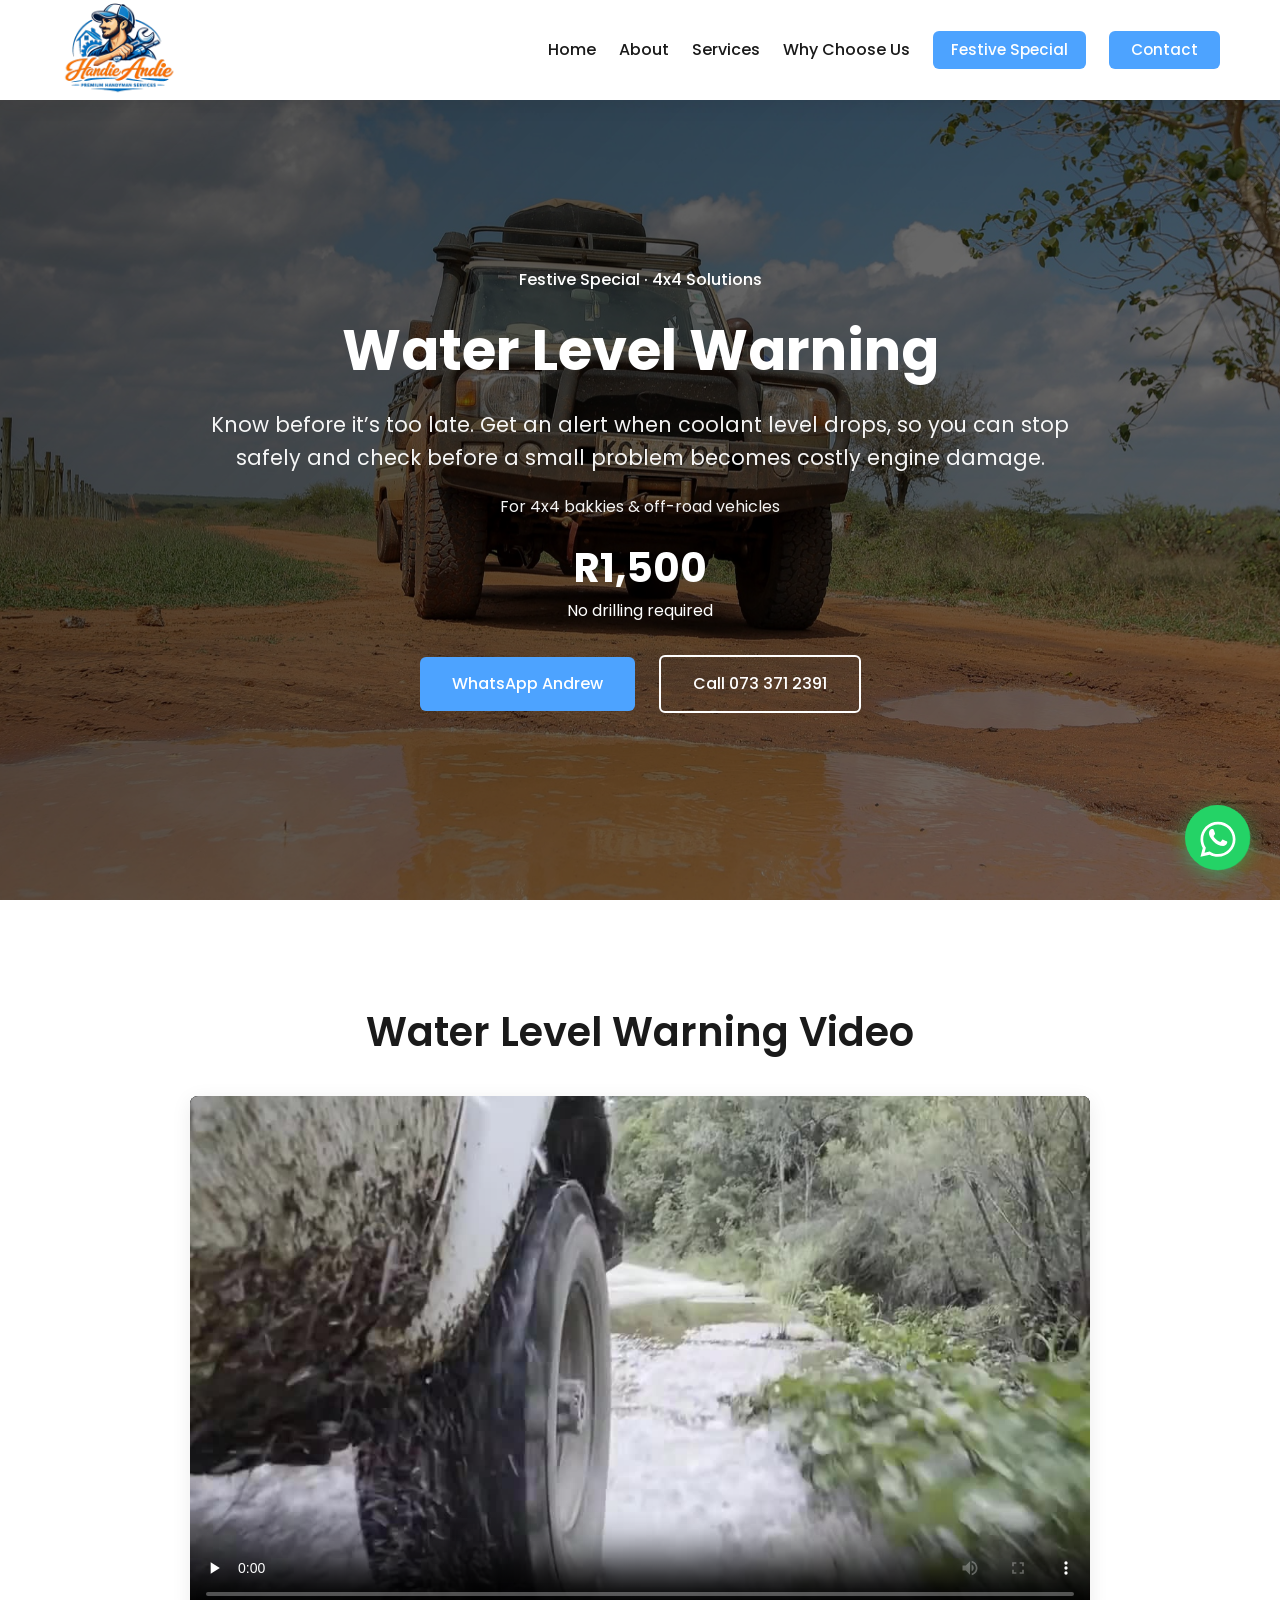
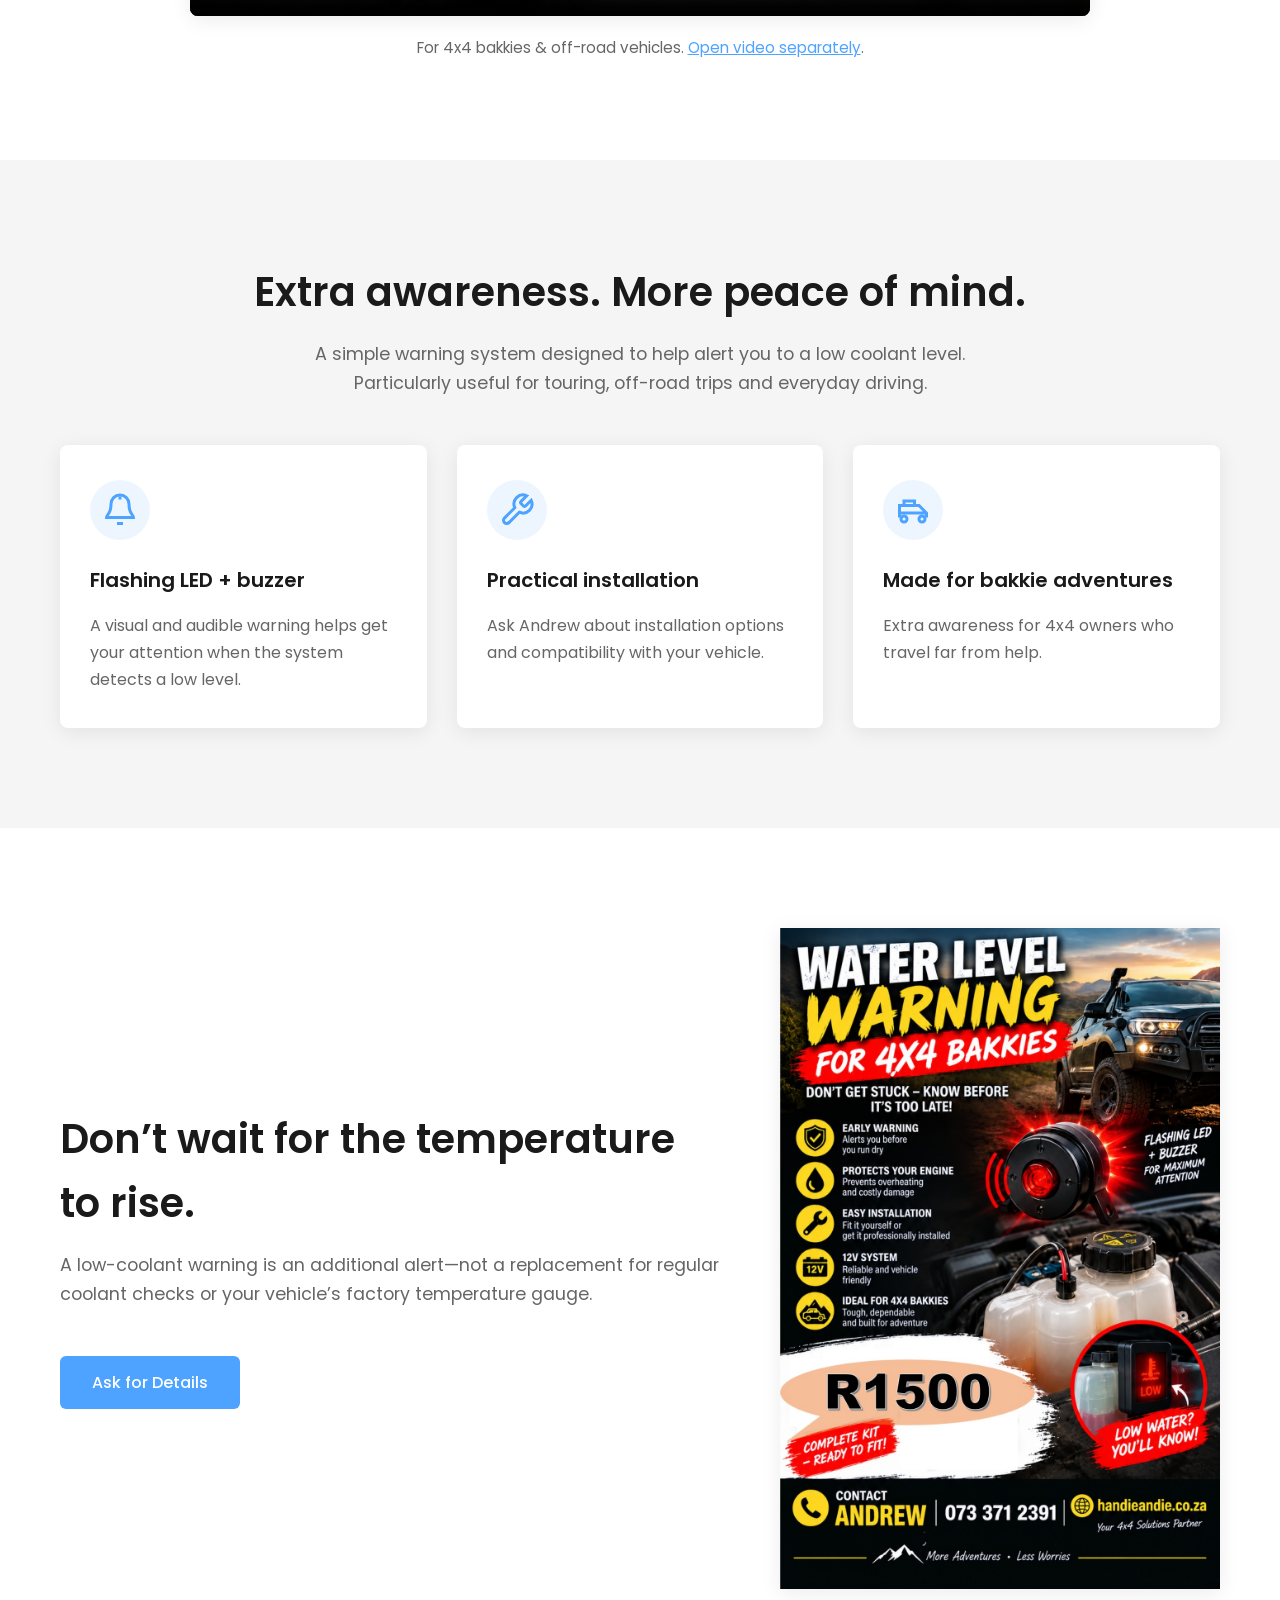
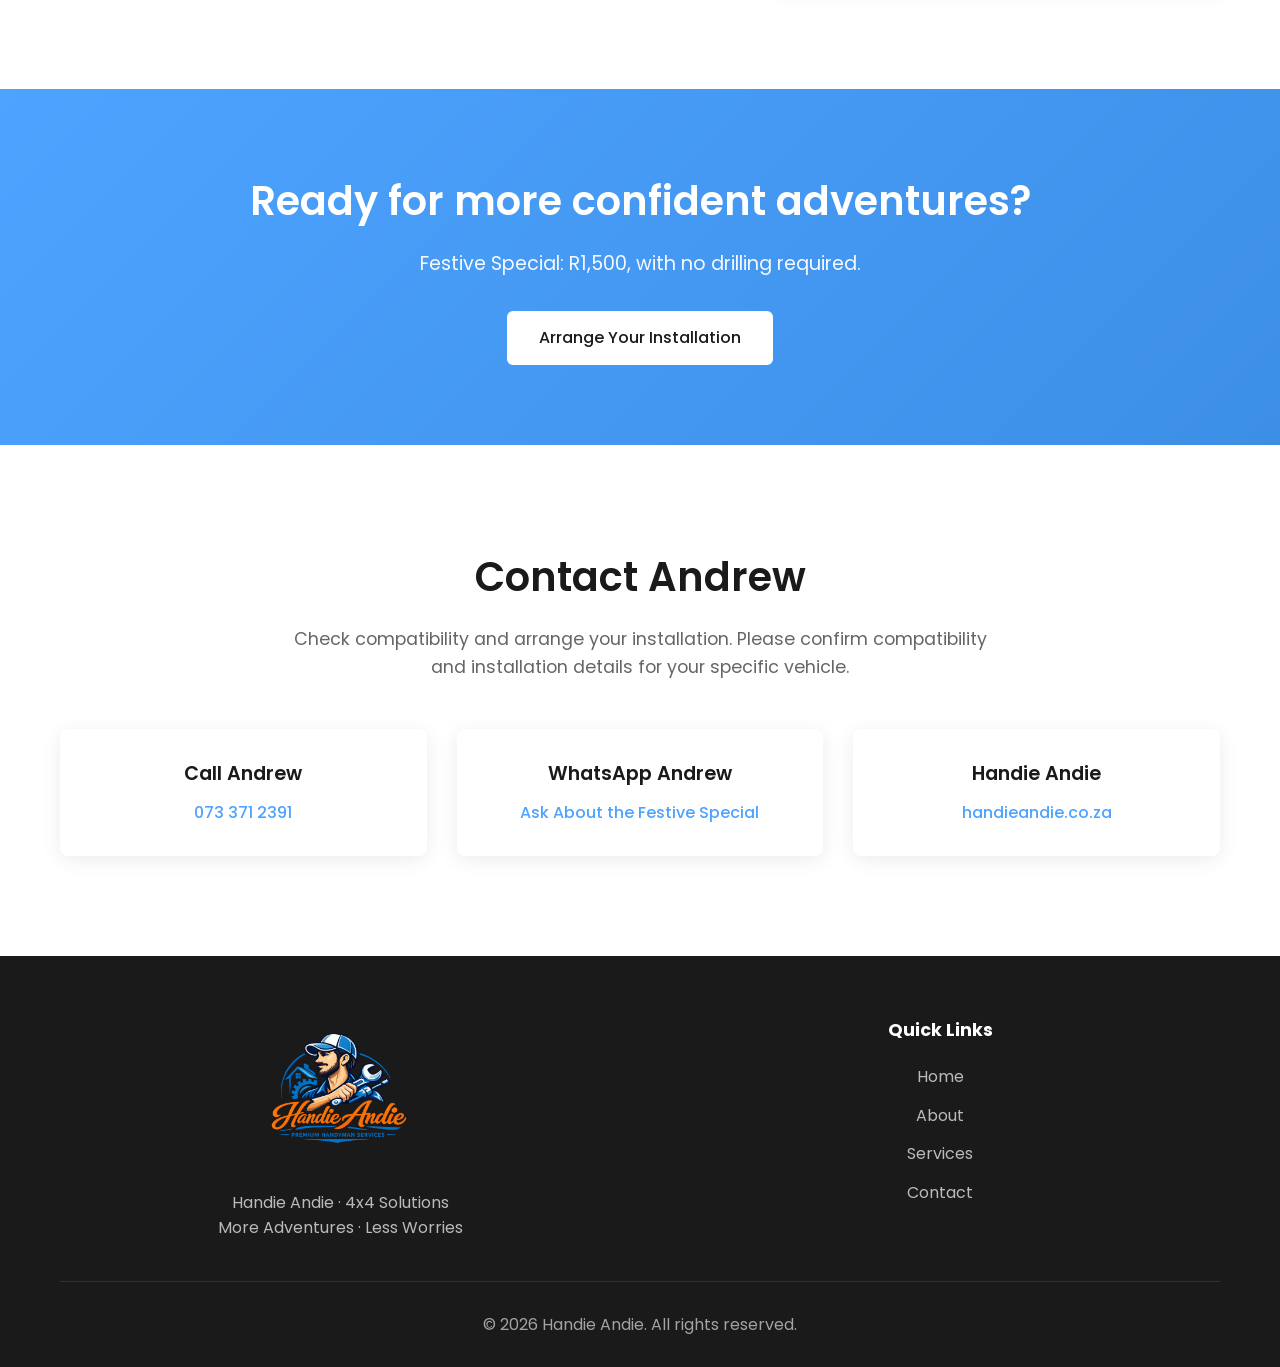
==== commit 715cf8a2: "Enlarge inline brochure and fit expanded image within viewport" ====
--- a/assets/festive-special.html
+++ b/assets/festive-special.html
@@ -46,7 +46,7 @@
     <link rel="preload" as="image" href="assets/images/logo.png">
     
     <!-- Stylesheet -->
-    <link rel="stylesheet" href="css/styles.css?v=4bce96015c69">
+    <link rel="stylesheet" href="css/styles.css?v=0ee7bc34529e">
     
 
 </head>
--- a/assets/css/styles.css
+++ b/assets/css/styles.css
@@ -1261,7 +1261,7 @@
 .special-brochure a:focus-visible { display: block; outline: 3px solid var(--primary-color); outline-offset: 4px; }
 
 /* Side-by-side awareness copy and compact, expandable brochure. */
-.special-awareness-grid { display: grid; grid-template-columns: minmax(0, 1fr) minmax(220px, 320px); align-items: center; gap: 60px; text-align: left; }
+.special-awareness-grid { display: grid; grid-template-columns: minmax(0, 1fr) minmax(300px, 440px); align-items: center; gap: 60px; text-align: left; }
 .special-awareness-copy .section-title, .special-awareness-copy .section-subtitle { text-align: left; }
 .special-awareness-copy .section-subtitle { margin-left: 0; }
 .special-awareness-grid .special-brochure { width: 100%; margin: 0; }
@@ -1271,4 +1271,11 @@
 .brochure-dialog::backdrop { background: rgba(0, 0, 0, 0.8); }
 .brochure-dialog img { width: 100%; height: auto; }
 .brochure-close { position: sticky; top: -48px; float: right; margin-top: -40px; padding: 8px 16px; border: 0; border-radius: 6px; background: var(--primary-color); color: var(--light-color); font: inherit; cursor: pointer; }
-@media (max-width: 768px) { .special-awareness-grid { grid-template-columns: 1fr; gap: 32px; } .special-awareness-grid .special-brochure { max-width: 280px; margin: 0 auto; } }
+@media (max-width: 768px) { .special-awareness-grid { grid-template-columns: 1fr; gap: 32px; } .special-awareness-grid .special-brochure { max-width: 360px; margin: 0 auto; } }
+
+/* Keep the enlarged brochure completely visible within the viewport. */
+.brochure-dialog { box-sizing: border-box; width: fit-content; max-width: 96vw; max-height: 96dvh; padding: 48px 12px 12px; overflow: hidden; }
+.brochure-dialog img { width: auto; height: auto; max-width: calc(96vw - 24px); max-height: calc(96dvh - 60px); object-fit: contain; }
+.special-awareness-copy { min-width: 0; overflow-wrap: break-word; }
+
+.brochure-close { position: absolute; top: 8px; right: 12px; float: none; margin-top: 0; }
